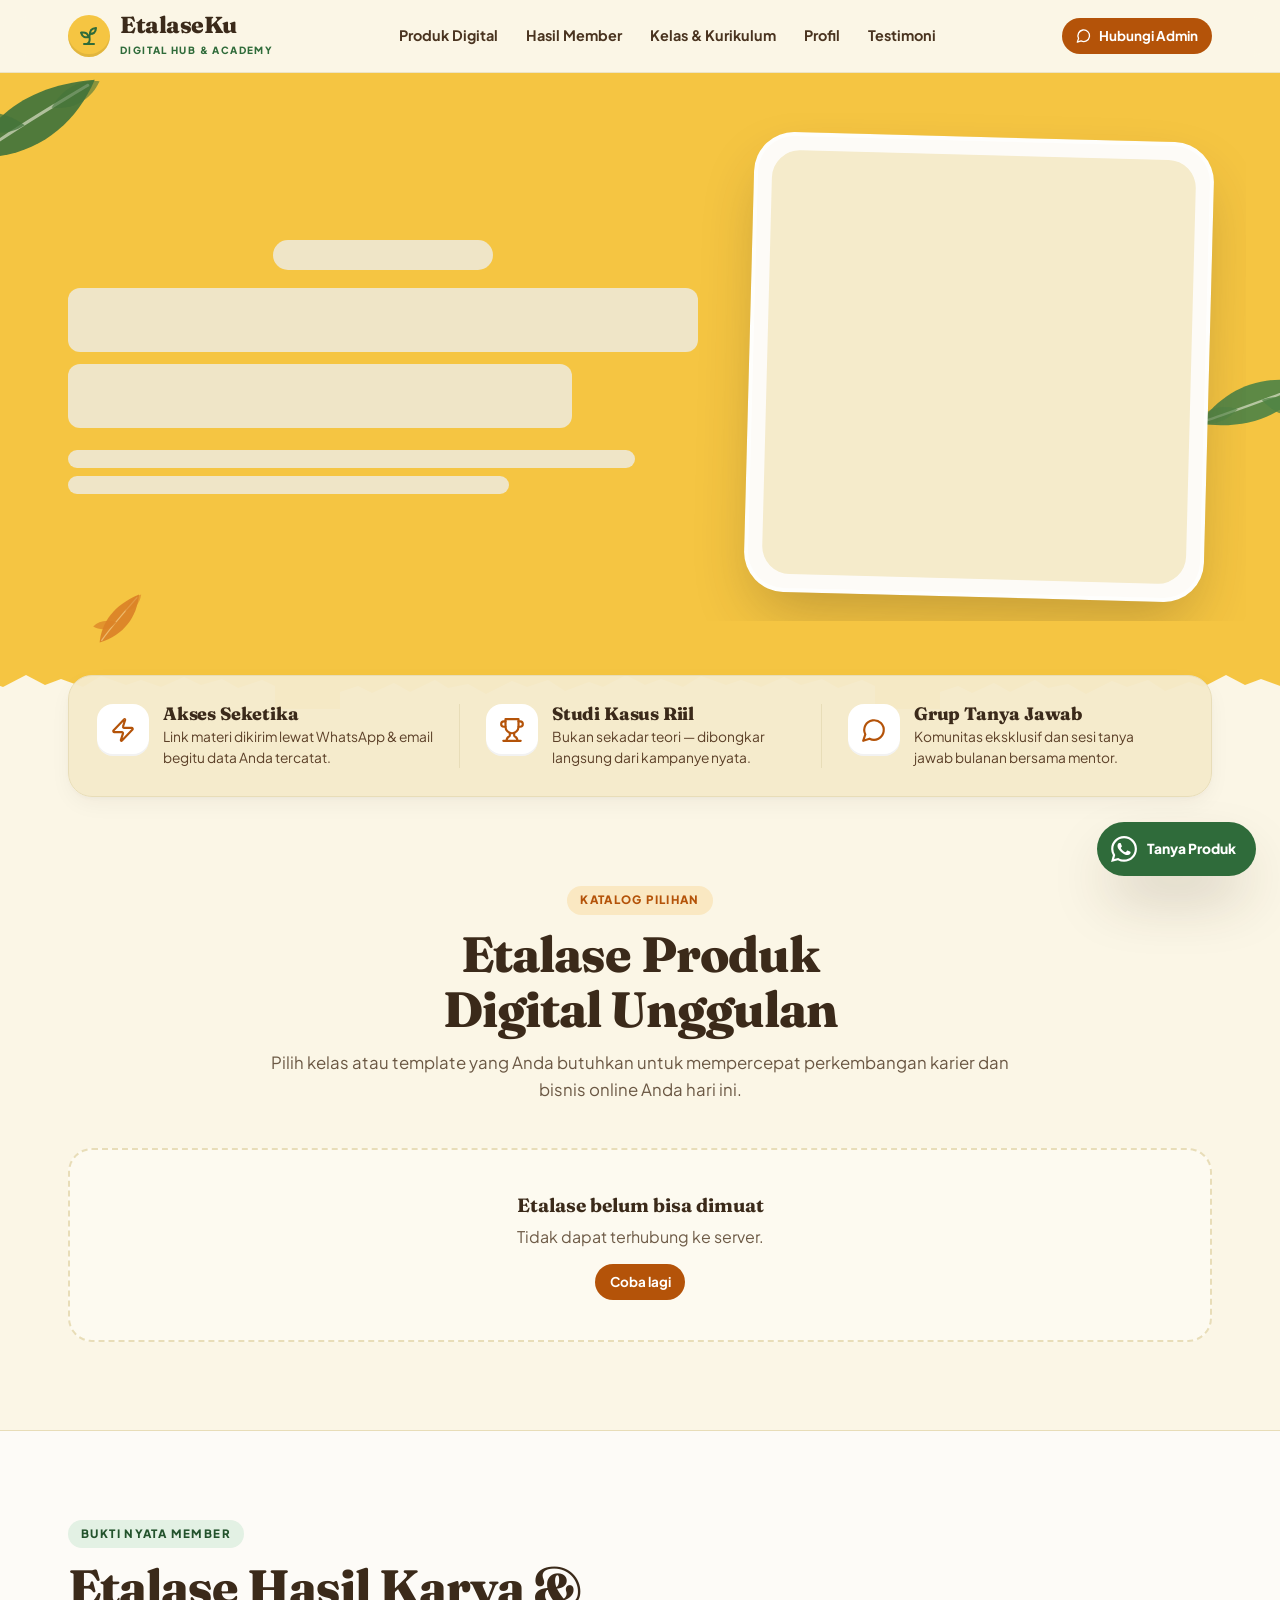
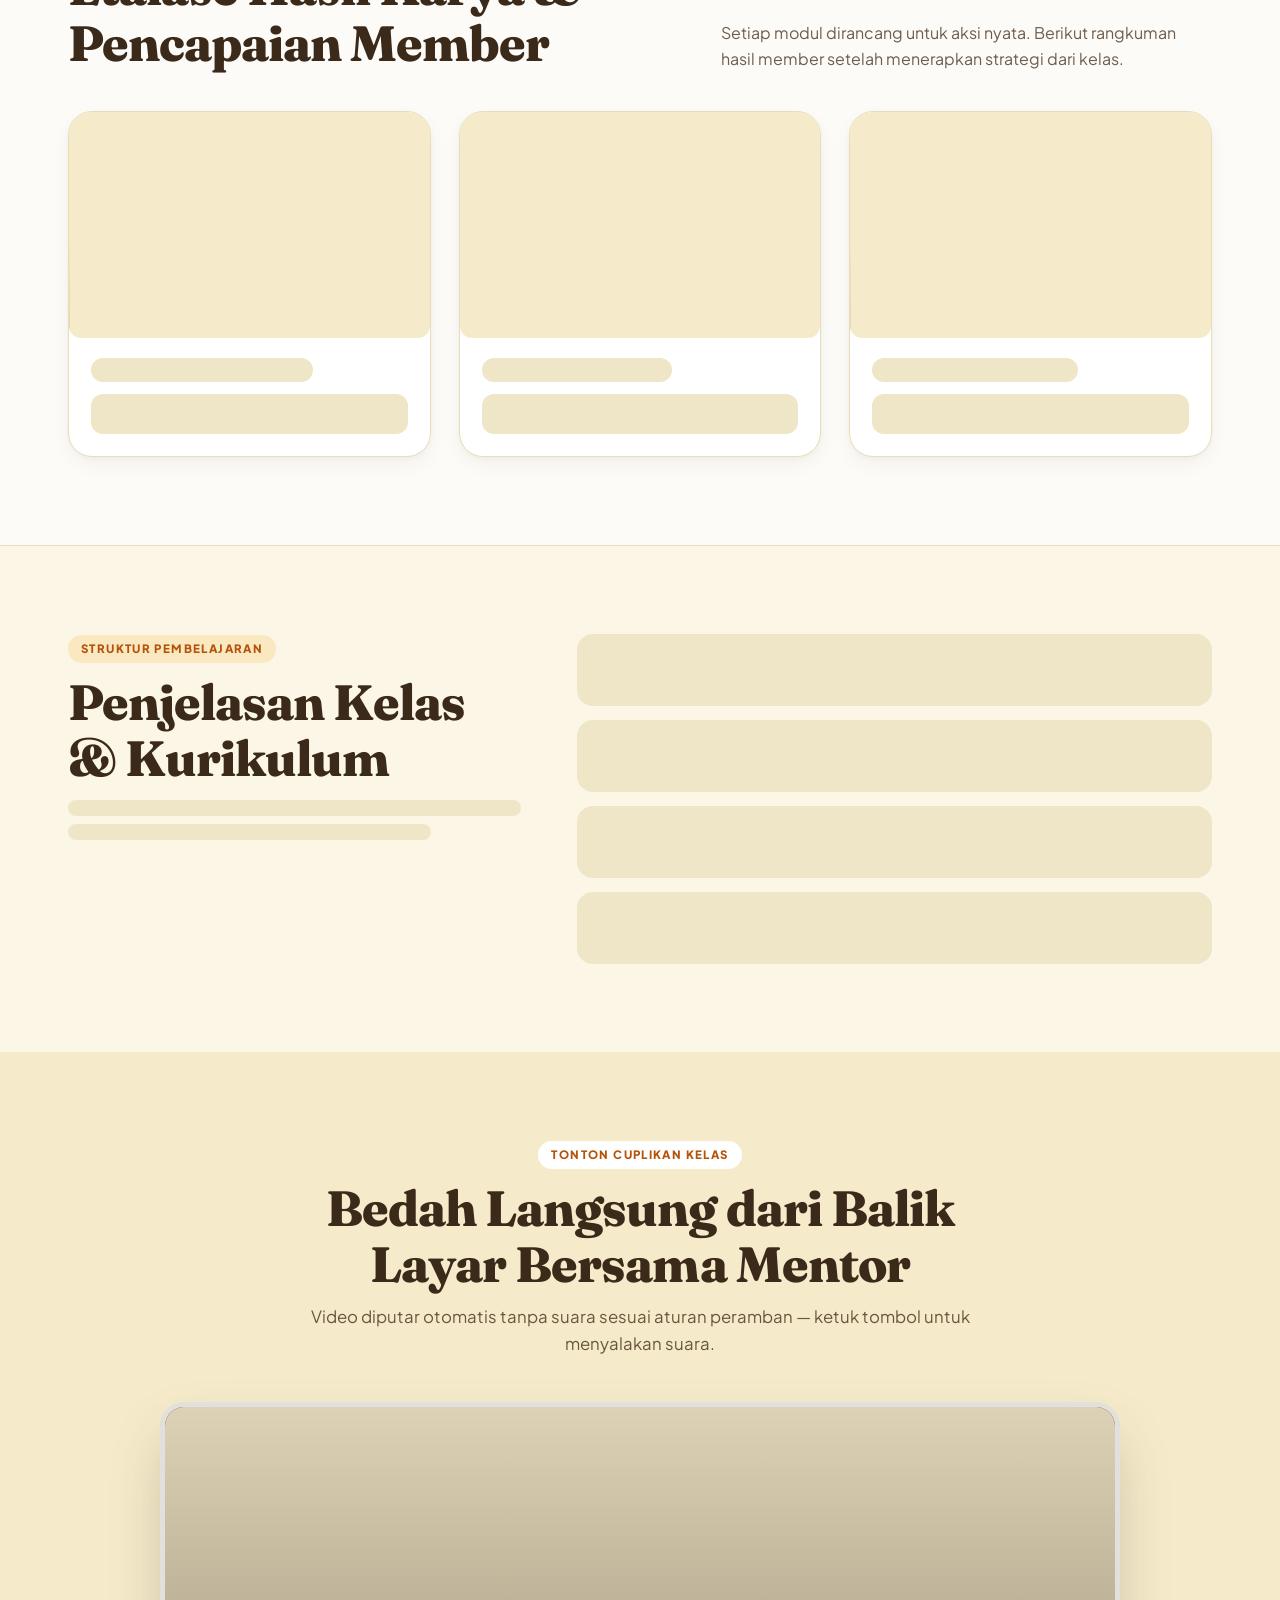
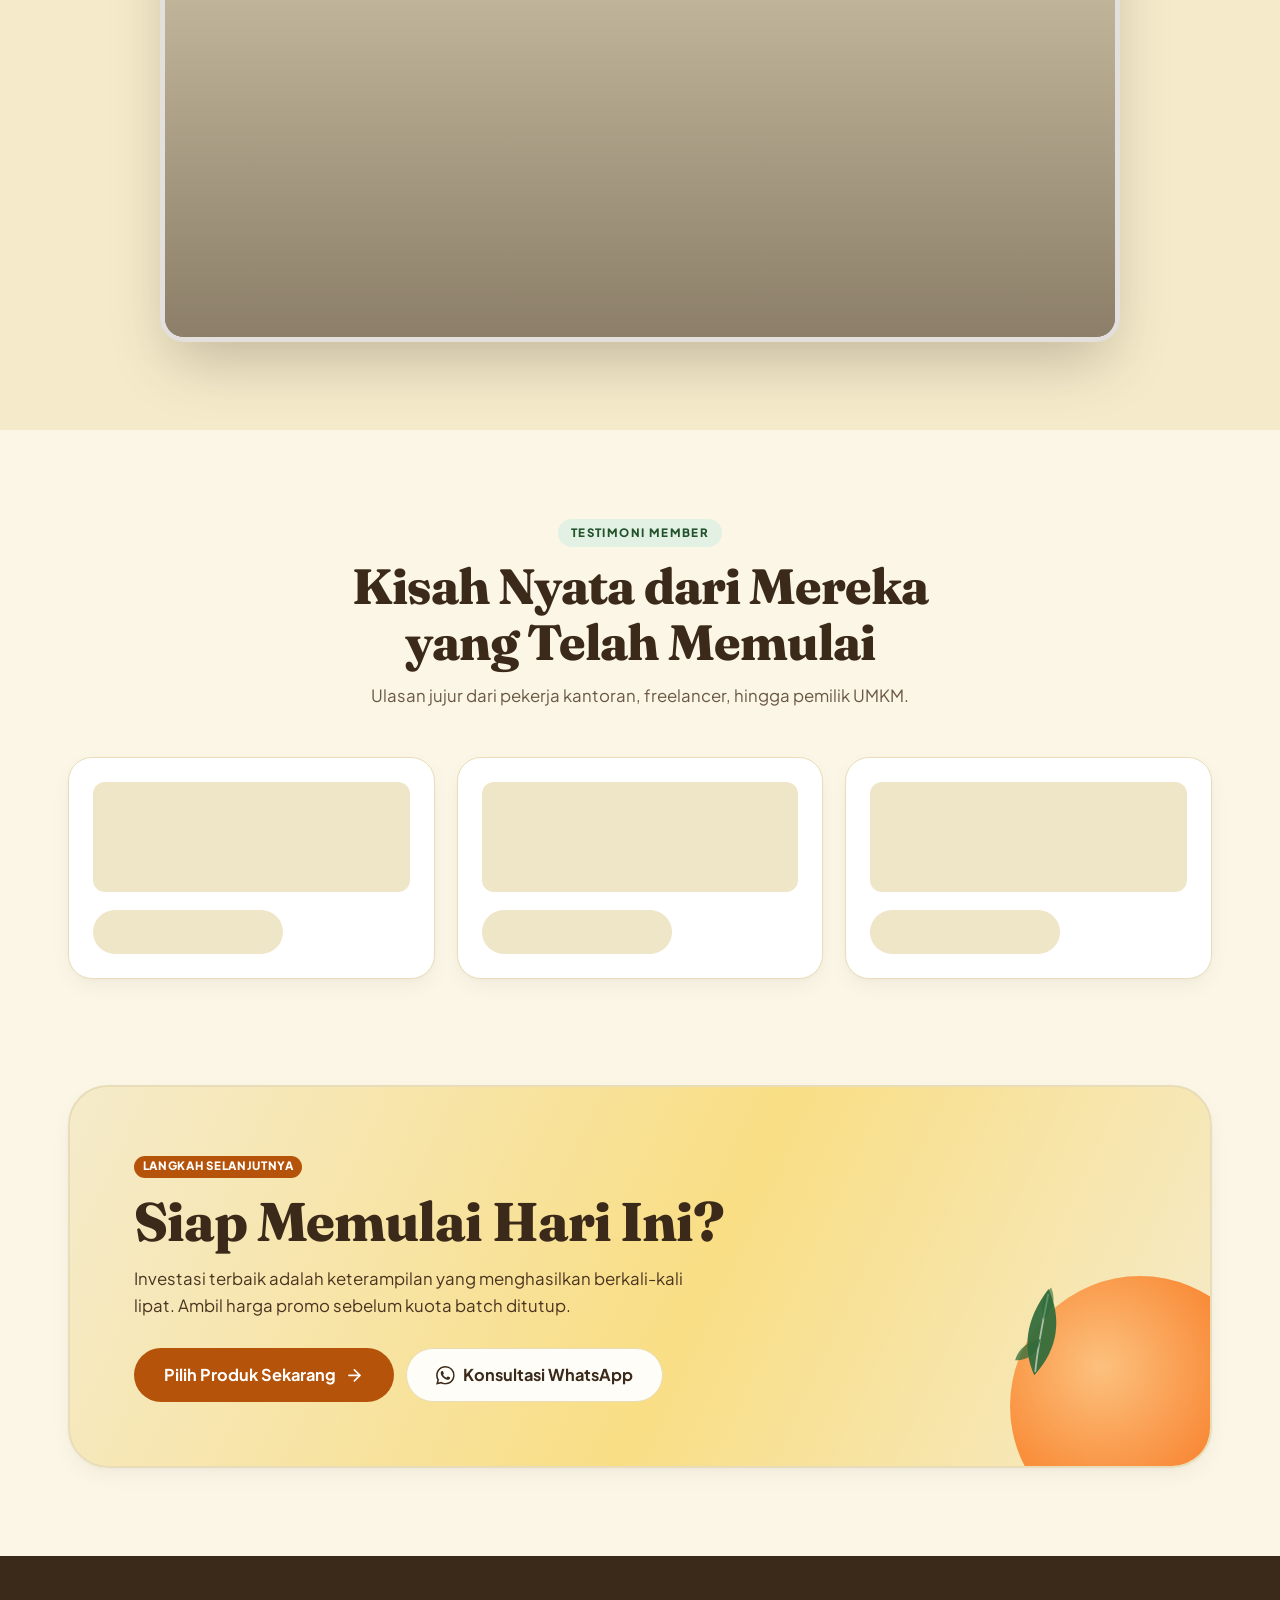
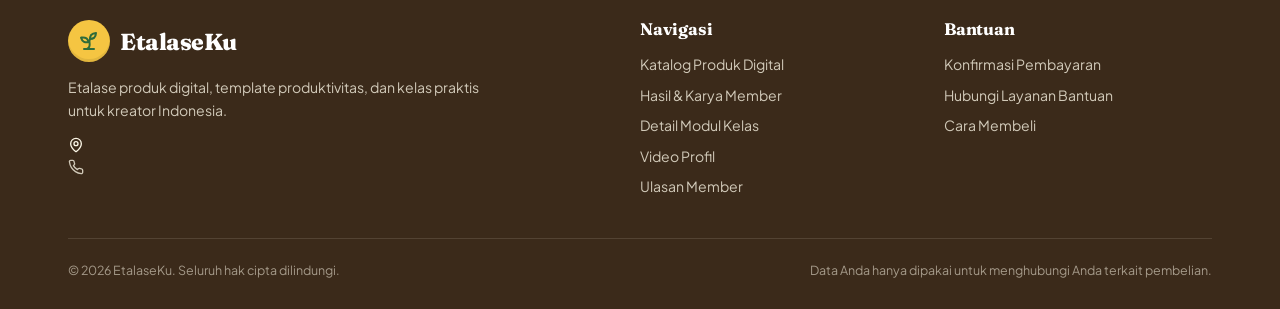
==== index.html @ b97cb909 "Rilis Versi 1" ====
<!doctype html>
<html lang="id">
<head>
  <meta charset="utf-8">
  <meta name="viewport" content="width=device-width, initial-scale=1, viewport-fit=cover">
  <title>EtalaseKu — Produk Digital & Kelas Bisnis Kreator</title>
  <meta name="description" content="Etalase produk digital, hasil kelas, dan kurikulum praktis untuk kreator & solopreneur. Daftar sekarang dan dapatkan akses lewat WhatsApp & email.">
  <meta name="theme-color" content="#F5C542">
  <meta property="og:type" content="website">
  <meta property="og:title" content="EtalaseKu — Produk Digital & Kelas Bisnis Kreator">
  <meta property="og:description" content="Etalase produk digital, hasil kelas, dan kurikulum praktis untuk kreator & solopreneur.">
  <meta property="og:image" content="assets/og-image.png">
  <meta property="og:locale" content="id_ID">
  <meta name="twitter:card" content="summary_large_image">
  <link rel="icon" href="assets/favicon.svg" type="image/svg+xml">
  <link rel="apple-touch-icon" href="assets/icon-192.png">
  <link rel="preconnect" href="https://script.google.com">
  <link rel="preconnect" href="https://script.googleusercontent.com" crossorigin>
  <link rel="preconnect" href="https://lh3.googleusercontent.com">
  <link rel="preconnect" href="https://fonts.googleapis.com">
  <link rel="preconnect" href="https://fonts.gstatic.com" crossorigin>
  <link rel="stylesheet" href="https://fonts.googleapis.com/css2?family=Fraunces:opsz,wght@9..144,600;9..144,700;9..144,800&family=Plus+Jakarta+Sans:wght@400;500;600;700;800&display=swap">
  <link rel="stylesheet" href="css/base.css?v=1.0.0">
  <link rel="stylesheet" href="css/landing.css?v=1.0.0">
</head>
<body>
  <svg width="0" height="0" style="position:absolute" aria-hidden="true">
    <defs>
      <symbol id="i-arrow-r" viewBox="0 0 24 24"><path d="M5 12h14"/><path d="m12 5 7 7-7 7"/></symbol>
      <symbol id="i-arrow-l" viewBox="0 0 24 24"><path d="m12 19-7-7 7-7"/><path d="M19 12H5"/></symbol>
      <symbol id="i-zap" viewBox="0 0 24 24"><path d="M4 14a1 1 0 0 1-.78-1.63l9.9-10.2a.5.5 0 0 1 .86.46l-1.92 6.02A1 1 0 0 0 13 10h7a1 1 0 0 1 .78 1.63l-9.9 10.2a.5.5 0 0 1-.86-.46l1.92-6.02A1 1 0 0 0 11 14z"/></symbol>
      <symbol id="i-trophy" viewBox="0 0 24 24"><path d="M6 9H4.5a2.5 2.5 0 0 1 0-5H6"/><path d="M18 9h1.5a2.5 2.5 0 0 0 0-5H18"/><path d="M4 22h16"/><path d="M10 14.66V17c0 .55-.47.98-.97 1.21C7.85 18.75 7 20.24 7 22"/><path d="M14 14.66V17c0 .55.47.98.97 1.21C16.15 18.75 17 20.24 17 22"/><path d="M18 2H6v7a6 6 0 0 0 12 0V2Z"/></symbol>
      <symbol id="i-chat" viewBox="0 0 24 24"><path d="M7.9 20A9 9 0 1 0 4 16.1L2 22Z"/></symbol>
      <symbol id="i-clock" viewBox="0 0 24 24"><circle cx="12" cy="12" r="10"/><path d="M12 6v6l4 2"/></symbol>
      <symbol id="i-trend" viewBox="0 0 24 24"><path d="M22 7 13.5 15.5 8.5 10.5 2 17"/><path d="M16 7h6v6"/></symbol>
      <symbol id="i-gift" viewBox="0 0 24 24"><rect x="3" y="8" width="18" height="4" rx="1"/><path d="M12 8v13"/><path d="M19 12v7a2 2 0 0 1-2 2H7a2 2 0 0 1-2-2v-7"/><path d="M7.5 8a2.5 2.5 0 0 1 0-5C10 3 12 8 12 8s2-5 4.5-5a2.5 2.5 0 0 1 0 5"/></symbol>
      <symbol id="i-inf" viewBox="0 0 24 24"><path d="M12 12c-2-2.67-4-4-6-4a4 4 0 1 0 0 8c2 0 4-1.33 6-4Zm0 0c2 2.67 4 4 6 4a4 4 0 0 0 0-8c-2 0-4 1.33-6 4Z"/></symbol>
      <symbol id="i-shield" viewBox="0 0 24 24"><path d="M20 13c0 5-3.5 7.5-7.66 8.95a1 1 0 0 1-.67-.01C7.5 20.5 4 18 4 13V6a1 1 0 0 1 1-1c2 0 4.5-1.2 6.24-2.72a1.17 1.17 0 0 1 1.52 0C14.51 3.81 17 5 19 5a1 1 0 0 1 1 1z"/><path d="m9 12 2 2 4-4"/></symbol>
      <symbol id="i-mail" viewBox="0 0 24 24"><rect width="20" height="16" x="2" y="4" rx="2"/><path d="m22 7-8.97 5.7a1.94 1.94 0 0 1-2.06 0L2 7"/></symbol>
      <symbol id="i-pin" viewBox="0 0 24 24"><path d="M20 10c0 4.99-5.54 10.19-7.4 11.8a1 1 0 0 1-1.2 0C9.54 20.19 4 14.99 4 10a8 8 0 0 1 16 0"/><circle cx="12" cy="10" r="3"/></symbol>
      <symbol id="i-phone" viewBox="0 0 24 24"><path d="M22 16.92v3a2 2 0 0 1-2.18 2 19.79 19.79 0 0 1-8.63-3.07 19.5 19.5 0 0 1-6-6 19.79 19.79 0 0 1-3.07-8.67A2 2 0 0 1 4.11 2h3a2 2 0 0 1 2 1.72c.13.96.36 1.9.7 2.81a2 2 0 0 1-.45 2.11L8.09 9.91a16 16 0 0 0 6 6l1.27-1.27a2 2 0 0 1 2.11-.45c.91.34 1.85.57 2.81.7A2 2 0 0 1 22 16.92z"/></symbol>
      <symbol id="i-play" viewBox="0 0 24 24"><path fill="currentColor" stroke="none" d="M8 5.5v13a1 1 0 0 0 1.5.86l11-6.5a1 1 0 0 0 0-1.72l-11-6.5A1 1 0 0 0 8 5.5Z"/></symbol>
      <symbol id="i-vol-x" viewBox="0 0 24 24"><path d="M11 4.7a.7.7 0 0 0-1.2-.5L6.4 7.6A1.4 1.4 0 0 1 5.4 8H3a1 1 0 0 0-1 1v6a1 1 0 0 0 1 1h2.4a1.4 1.4 0 0 1 1 .4l3.4 3.4a.7.7 0 0 0 1.2-.5z"/><path d="m22 9-6 6"/><path d="m16 9 6 6"/></symbol>
      <symbol id="i-vol" viewBox="0 0 24 24"><path d="M11 4.7a.7.7 0 0 0-1.2-.5L6.4 7.6A1.4 1.4 0 0 1 5.4 8H3a1 1 0 0 0-1 1v6a1 1 0 0 0 1 1h2.4a1.4 1.4 0 0 1 1 .4l3.4 3.4a.7.7 0 0 0 1.2-.5z"/><path d="M16 9a5 5 0 0 1 0 6"/><path d="M19.36 18.36a9 9 0 0 0 0-12.73"/></symbol>
      <symbol id="i-check" viewBox="0 0 24 24"><path d="M20 6 9 17l-5-5"/></symbol>
      <symbol id="i-lock" viewBox="0 0 24 24"><rect width="18" height="11" x="3" y="11" rx="2"/><path d="M7 11V7a5 5 0 0 1 10 0v4"/></symbol>
      <symbol id="i-star" viewBox="0 0 24 24"><path fill="currentColor" stroke="none" d="M11.5 2.3a.5.5 0 0 1 .9 0l2.3 4.7a2 2 0 0 0 1.5 1.1l5.2.8a.5.5 0 0 1 .3.9l-3.8 3.7a2 2 0 0 0-.6 1.8l.9 5.2a.5.5 0 0 1-.8.6l-4.6-2.5a2 2 0 0 0-1.9 0l-4.6 2.5a.5.5 0 0 1-.8-.6l.9-5.2a2 2 0 0 0-.6-1.8L1.9 9.8a.5.5 0 0 1 .3-.9l5.2-.8A2 2 0 0 0 8.9 7z"/></symbol>
      <symbol id="i-x" viewBox="0 0 24 24"><path d="M18 6 6 18"/><path d="m6 6 12 12"/></symbol>
      <symbol id="i-menu" viewBox="0 0 24 24"><path d="M4 7h16"/><path d="M4 12h16"/><path d="M4 17h10"/></symbol>
      <symbol id="i-img" viewBox="0 0 24 24"><rect width="18" height="18" x="3" y="3" rx="2"/><circle cx="9" cy="9" r="2"/><path d="m21 15-3.09-3.09a2 2 0 0 0-2.82 0L6 21"/></symbol>
      <symbol id="i-plus" viewBox="0 0 24 24"><path d="M5 12h14"/><path d="M12 5v14"/></symbol>
      <symbol id="i-sprout" viewBox="0 0 24 24"><path d="M7 20h10"/><path d="M10 20c5.5-2.5.8-6.4 3-10"/><path d="M9.5 9.4c1.1.8 1.8 2.2 2.3 3.7-2 .4-3.5.4-4.8-.3-1.2-.6-2.3-1.9-3-4.2 2.8-.5 4.4 0 5.5.8z"/><path d="M14.1 6a7 7 0 0 0-1.1 4c1.9-.1 3.3-.6 4.3-1.4 1-1 1.6-2.3 1.7-4.6-2.7.1-4 1-4.9 2z"/></symbol>
      <symbol id="i-wa" viewBox="0 0 24 24"><path fill="currentColor" stroke="none" d="M.057 24l1.687-6.163a11.867 11.867 0 01-1.587-5.946C.16 5.335 5.495 0 12.05 0a11.817 11.817 0 018.413 3.488 11.824 11.824 0 013.48 8.414c-.003 6.557-5.338 11.892-11.893 11.892a11.9 11.9 0 01-5.688-1.448L.057 24zm6.597-3.807c1.676.995 3.276 1.591 5.392 1.592 5.448 0 9.886-4.434 9.889-9.885.002-5.462-4.415-9.89-9.881-9.892-5.452 0-9.887 4.434-9.889 9.884a9.82 9.82 0 001.746 5.634l-.999 3.648 3.742-.981zm11.387-5.464c-.074-.124-.272-.198-.57-.347-.297-.149-1.758-.868-2.031-.967-.272-.099-.47-.149-.669.149-.198.297-.768.967-.941 1.165-.173.198-.347.223-.644.074-.297-.149-1.255-.462-2.39-1.475-.883-.788-1.48-1.761-1.653-2.059-.173-.297-.018-.458.13-.606.134-.133.297-.347.446-.521.151-.172.2-.296.3-.495.099-.198.05-.372-.025-.521-.075-.148-.669-1.611-.916-2.206-.242-.579-.487-.501-.669-.51l-.57-.01c-.198 0-.52.074-.792.372s-1.04 1.016-1.04 2.479 1.065 2.876 1.213 3.074c.149.198 2.095 3.2 5.076 4.487.709.306 1.263.489 1.694.626.712.226 1.36.194 1.872.118.571-.085 1.758-.719 2.006-1.413.248-.695.248-1.29.173-1.414z"/></symbol>
      <symbol id="leaf-branch" viewBox="0 0 120 120"><path fill="currentColor" d="M18 104C22 66 44 34 92 14c-4 42-28 76-74 90Z" opacity=".92"/><path d="M22 100C42 72 62 50 88 20" stroke="rgba(255,255,255,.55)" stroke-width="2.4" fill="none" stroke-linecap="round"/><path fill="currentColor" d="M50 66c-20-6-34-2-44 8 14 8 30 8 44-8Z" opacity=".75"/><path fill="currentColor" d="M66 46c4-18 14-28 30-32-2 16-12 28-30 32Z" opacity=".6"/></symbol>
    </defs>
  </svg>

  <a class="sr-only" href="#produk">Lewati ke etalase produk</a>
  <div class="promo" id="promo" hidden></div>

  <header class="nav" id="atas">
    <div class="wrap">
      <a class="logo" href="#beranda" aria-label="Beranda">
        <span class="logo-mark" id="logo-mark"><svg class="ic"><use href="#i-sprout"/></svg></span>
        <span><span class="logo-name" id="brand-name">EtalaseKu</span><span class="logo-tag" id="brand-tag">Digital Hub &amp; Academy</span></span>
      </a>
      <nav class="nav-links" aria-label="Navigasi utama">
        <a href="#produk">Produk Digital</a>
        <a href="#hasil-kelas">Hasil Member</a>
        <a href="#kurikulum">Kelas &amp; Kurikulum</a>
        <a href="#video-profil">Profil</a>
        <a href="#testimoni">Testimoni</a>
      </nav>
      <div class="nav-actions">
        <a class="btn btn-primary btn-sm btn-contact" id="nav-wa" href="#" target="_blank" rel="noopener"><svg class="ic"><use href="#i-chat"/></svg><span>Hubungi Admin</span></a>
        <button class="nav-burger" id="burger" aria-expanded="false" aria-controls="mnav" aria-label="Buka menu"><svg class="ic"><use href="#i-menu"/></svg></button>
      </div>
    </div>
    <nav class="mnav" id="mnav" hidden aria-label="Navigasi seluler">
      <a href="#produk">Produk Digital</a><a href="#hasil-kelas">Hasil Member</a><a href="#kurikulum">Kelas &amp; Kurikulum</a><a href="#video-profil">Profil</a><a href="#testimoni">Testimoni</a>
    </nav>
  </header>

  <main>
    <!-- HERO SLIDESHOW -->
    <section class="hero" id="beranda" aria-roledescription="carousel" aria-label="Sorotan">
      <svg class="hero-deco d1" viewBox="0 0 120 120" aria-hidden="true"><use href="#leaf-branch"/></svg>
      <svg class="hero-deco d2" viewBox="0 0 120 120" aria-hidden="true"><use href="#leaf-branch"/></svg>
      <svg class="hero-deco d3" viewBox="0 0 120 120" aria-hidden="true"><use href="#leaf-branch"/></svg>
      <div class="wrap slider" id="slider">
        <div class="slides-vp"><div class="slides" id="slides">
          <div class="slide">
            <div class="hero-copy">
              <div class="skel" style="width:220px;height:30px;border-radius:99px;margin:0 auto 18px"></div>
              <div class="skel" style="height:64px;margin-bottom:12px"></div>
              <div class="skel" style="height:64px;width:80%;margin-bottom:22px"></div>
              <div class="skel" style="height:18px;width:90%;margin-bottom:8px"></div>
              <div class="skel" style="height:18px;width:70%"></div>
            </div>
            <div class="hero-visual"><div class="hero-frame"><div class="img skel"></div></div></div>
          </div>
        </div></div>
        <div class="slider-ctl" id="slider-ctl" hidden>
          <button class="slider-btn" id="prev" aria-label="Slide sebelumnya"><svg class="ic"><use href="#i-arrow-l"/></svg></button>
          <div class="dots" id="dots" role="tablist" aria-label="Pilih slide"></div>
          <button class="slider-btn" id="next" aria-label="Slide berikutnya"><svg class="ic"><use href="#i-arrow-r"/></svg></button>
        </div>
      </div>
    </section>

    <!-- PENGANTAR -->
    <section class="intro" aria-label="Keunggulan">
      <div class="wrap">
        <div class="intro-card" id="intro">
          <div class="intro-item"><span class="intro-ic"><svg class="ic"><use href="#i-zap"/></svg></span><div><h3 data-set="FITUR1_JUDUL">Akses Seketika</h3><p data-set="FITUR1_TEKS">Link materi dikirim lewat WhatsApp &amp; email begitu data Anda tercatat.</p></div></div>
          <div class="intro-item"><span class="intro-ic"><svg class="ic"><use href="#i-trophy"/></svg></span><div><h3 data-set="FITUR2_JUDUL">Studi Kasus Riil</h3><p data-set="FITUR2_TEKS">Bukan sekadar teori — dibongkar langsung dari kampanye nyata.</p></div></div>
          <div class="intro-item"><span class="intro-ic"><svg class="ic"><use href="#i-chat"/></svg></span><div><h3 data-set="FITUR3_JUDUL">Grup Tanya Jawab</h3><p data-set="FITUR3_TEKS">Komunitas eksklusif dan sesi tanya jawab bulanan bersama mentor.</p></div></div>
        </div>
      </div>
    </section>

    <!-- ETALASE PRODUK -->
    <section class="sec" id="produk" aria-labelledby="h-produk">
      <div class="wrap">
        <div class="sec-head">
          <span class="kicker">Katalog Pilihan</span>
          <h2 id="h-produk">Etalase Produk Digital Unggulan</h2>
          <p>Pilih kelas atau template yang Anda butuhkan untuk mempercepat perkembangan karier dan bisnis online Anda hari ini.</p>
        </div>
        <div class="grid-3" id="produk-list">
          <div class="pcard"><div class="pcard-img skel"></div><div class="pcard-body"><div class="skel" style="height:28px;width:70%"></div><div class="skel" style="height:14px;margin-top:14px"></div><div class="skel" style="height:14px;width:80%;margin-top:8px"></div><div class="skel" style="height:46px;margin-top:22px;border-radius:99px"></div></div></div>
          <div class="pcard"><div class="pcard-img skel"></div><div class="pcard-body"><div class="skel" style="height:28px;width:60%"></div><div class="skel" style="height:14px;margin-top:14px"></div><div class="skel" style="height:14px;width:80%;margin-top:8px"></div><div class="skel" style="height:46px;margin-top:22px;border-radius:99px"></div></div></div>
          <div class="pcard"><div class="pcard-img skel"></div><div class="pcard-body"><div class="skel" style="height:28px;width:65%"></div><div class="skel" style="height:14px;margin-top:14px"></div><div class="skel" style="height:14px;width:80%;margin-top:8px"></div><div class="skel" style="height:46px;margin-top:22px;border-radius:99px"></div></div></div>
        </div>
      </div>
    </section>

    <!-- HASIL KELAS -->
    <section class="sec band" id="hasil-kelas" aria-labelledby="h-hasil">
      <div class="wrap">
        <div class="split-head">
          <div><span class="kicker leaf">Bukti Nyata Member</span><h2 id="h-hasil">Etalase Hasil Karya &amp; Pencapaian Member</h2></div>
          <p>Setiap modul dirancang untuk aksi nyata. Berikut rangkuman hasil member setelah menerapkan strategi dari kelas.</p>
        </div>
        <div class="grid-3" id="hasil-list">
          <div class="rcard"><div class="rcard-img skel"></div><div class="rcard-body"><div class="skel" style="height:24px;width:70%"></div><div class="skel" style="height:40px"></div></div></div>
          <div class="rcard"><div class="rcard-img skel"></div><div class="rcard-body"><div class="skel" style="height:24px;width:60%"></div><div class="skel" style="height:40px"></div></div></div>
          <div class="rcard"><div class="rcard-img skel"></div><div class="rcard-body"><div class="skel" style="height:24px;width:65%"></div><div class="skel" style="height:40px"></div></div></div>
        </div>
      </div>
    </section>

    <!-- KELAS & KURIKULUM -->
    <section class="sec" id="kurikulum" aria-labelledby="h-kelas">
      <div class="wrap kelas-grid">
        <div class="kelas-info" id="kelas-info">
          <span class="kicker">Struktur Pembelajaran</span>
          <h2 id="h-kelas">Penjelasan Kelas &amp; Kurikulum</h2>
          <div class="skel" style="height:16px;margin-top:6px"></div><div class="skel" style="height:16px;width:80%;margin-top:8px"></div>
        </div>
        <div class="acc" id="kurikulum-list">
          <div class="skel" style="height:72px;border-radius:16px"></div><div class="skel" style="height:72px;border-radius:16px"></div><div class="skel" style="height:72px;border-radius:16px"></div><div class="skel" style="height:72px;border-radius:16px"></div>
        </div>
      </div>
    </section>

    <!-- VIDEO PROFIL -->
    <section class="sec video-sec" id="video-profil" aria-labelledby="h-video">
      <div class="wrap">
        <div class="sec-head">
          <span class="kicker" style="background:#fff">Tonton Cuplikan Kelas</span>
          <h2 id="h-video">Bedah Langsung dari Balik Layar Bersama Mentor</h2>
          <p>Video diputar otomatis tanpa suara sesuai aturan peramban — ketuk tombol untuk menyalakan suara.</p>
        </div>
        <div class="vframe" id="vframe"><div class="vposter skel"></div></div>
      </div>
    </section>

    <!-- TESTIMONI -->
    <section class="sec" id="testimoni" aria-labelledby="h-testi">
      <div class="wrap">
        <div class="sec-head">
          <span class="kicker leaf">Testimoni Member</span>
          <h2 id="h-testi">Kisah Nyata dari Mereka yang Telah Memulai</h2>
          <p>Ulasan jujur dari pekerja kantoran, freelancer, hingga pemilik UMKM.</p>
        </div>
        <div class="tgrid" id="testi-list">
          <div class="tcard"><div class="skel" style="height:110px"></div><div class="skel" style="height:44px;width:60%;border-radius:99px"></div></div>
          <div class="tcard"><div class="skel" style="height:110px"></div><div class="skel" style="height:44px;width:60%;border-radius:99px"></div></div>
          <div class="tcard"><div class="skel" style="height:110px"></div><div class="skel" style="height:44px;width:60%;border-radius:99px"></div></div>
        </div>
        <div class="tdots" id="tdots" aria-hidden="true"></div>
      </div>
    </section>

    <!-- CTA -->
    <section class="sec" style="padding-top:0" aria-labelledby="h-cta">
      <div class="wrap">
        <div class="cta-card">
          <div class="cta-sun" aria-hidden="true"></div>
          <svg class="cta-leaf" viewBox="0 0 120 120" aria-hidden="true"><use href="#leaf-branch"/></svg>
          <div style="position:relative;z-index:2">
            <span class="badge badge-burnt">Langkah Selanjutnya</span>
            <h2 id="h-cta" style="margin-top:14px" data-set="CTA_JUDUL">Siap Memulai Hari Ini?</h2>
            <p data-set="CTA_TEKS">Investasi terbaik adalah keterampilan yang menghasilkan berkali-kali lipat. Ambil harga promo sebelum kuota batch ditutup.</p>
            <div class="hero-cta">
              <a class="btn btn-primary btn-lg" href="#produk">Pilih Produk Sekarang <svg class="ic"><use href="#i-arrow-r"/></svg></a>
              <a class="btn btn-cream btn-lg" id="cta-wa" href="#" target="_blank" rel="noopener"><svg class="ic"><use href="#i-wa"/></svg> Konsultasi WhatsApp</a>
            </div>
          </div>
        </div>
      </div>
    </section>
  </main>

  <footer class="foot">
    <div class="wrap">
      <div class="foot-grid">
        <div>
          <div class="logo"><span class="logo-mark" id="logo-mark-2"><svg class="ic"><use href="#i-sprout"/></svg></span><span class="logo-name" id="brand-name-2">EtalaseKu</span></div>
          <p style="margin-top:14px;max-width:30em" data-set="FOOTER_DESKRIPSI">Etalase produk digital, template produktivitas, dan kelas praktis untuk kreator Indonesia.</p>
          <div class="foot-contact">
            <span id="foot-alamat"><svg class="ic"><use href="#i-pin"/></svg><span data-set="ALAMAT"></span></span>
            <a id="foot-email" href="#" hidden><svg class="ic"><use href="#i-mail"/></svg><span></span></a>
            <a id="foot-wa" href="#" target="_blank" rel="noopener"><svg class="ic"><use href="#i-phone"/></svg><span></span></a>
          </div>
        </div>
        <div>
          <h4>Navigasi</h4>
          <ul><li><a href="#produk">Katalog Produk Digital</a></li><li><a href="#hasil-kelas">Hasil &amp; Karya Member</a></li><li><a href="#kurikulum">Detail Modul Kelas</a></li><li><a href="#video-profil">Video Profil</a></li><li><a href="#testimoni">Ulasan Member</a></li></ul>
        </div>
        <div>
          <h4>Bantuan</h4>
          <ul><li><a id="foot-wa2" href="#" target="_blank" rel="noopener">Konfirmasi Pembayaran</a></li><li><a id="foot-wa3" href="#" target="_blank" rel="noopener">Hubungi Layanan Bantuan</a></li><li><a href="#produk">Cara Membeli</a></li></ul>
        </div>
      </div>
      <div class="foot-bottom"><span id="copy">© 2026 EtalaseKu. Seluruh hak cipta dilindungi.</span><span>Data Anda hanya dipakai untuk menghubungi Anda terkait pembelian.</span></div>
    </div>
  </footer>

  <a class="wa-float" id="wa-float" href="#" target="_blank" rel="noopener" aria-label="Chat WhatsApp admin"><svg class="ic"><use href="#i-wa"/></svg><span>Tanya Produk</span></a>

  <!-- CHECKOUT (US-06) -->
  <dialog class="dlg" id="checkout" aria-labelledby="co-title">
    <div class="dlg-card">
      <button class="dlg-x" type="button" data-tutup aria-label="Tutup formulir"><svg class="ic"><use href="#i-x"/></svg></button>
      <div id="co-form-wrap">
        <div class="co-head">
          <span class="badge badge-soft">Formulir Akses Produk</span>
          <h3 id="co-title">Satu Langkah Menuju Akses</h3>
          <p>Lengkapi data berikut. Konfirmasi & tautan pembayaran dikirim ke WhatsApp dan email Anda.</p>
        </div>
        <div class="co-prod"><div><small>Produk terpilih</small><strong id="co-nama">—</strong></div><div class="p"><b id="co-harga">—</b><s id="co-coret"></s></div></div>
        <form class="co-form" id="co-form" novalidate>
          <input class="hp-field" type="text" name="website" id="co-hp" tabindex="-1" autocomplete="off" aria-hidden="true">
          <div class="field"><label class="label" for="co-n">Nama lengkap <span class="req">*</span></label><input class="input" id="co-n" name="nama" autocomplete="name" placeholder="Contoh: Budi Santoso" maxlength="80" required><span class="hint err" data-err="nama" hidden></span></div>
          <div class="field"><label class="label" for="co-p">Profesi / aktivitas utama <span class="req">*</span></label><input class="input" id="co-p" name="profesi" autocomplete="organization-title" placeholder="Contoh: Freelancer, pemilik UMKM" maxlength="80" required><span class="hint err" data-err="profesi" hidden></span></div>
          <div class="co-row">
            <div class="field"><label class="label" for="co-w">No. WhatsApp aktif <span class="req">*</span></label><input class="input" id="co-w" name="no_wa" type="tel" inputmode="tel" autocomplete="tel" placeholder="08123456789" maxlength="20" required><span class="hint" data-err="no_wa">Awali dengan 08 atau 62</span></div>
            <div class="field"><label class="label" for="co-e">Email <span class="req">*</span></label><input class="input" id="co-e" name="email" type="email" inputmode="email" autocomplete="email" placeholder="nama@email.com" maxlength="120" required><span class="hint err" data-err="email" hidden></span></div>
          </div>
          <div class="co-err" id="co-err" role="alert" hidden></div>
          <button class="btn btn-primary btn-lg btn-block" type="submit" id="co-submit"><span id="co-btn-txt">Lanjutkan ke Pembayaran</span><svg class="ic"><use href="#i-arrow-r"/></svg></button>
          <p class="co-safe"><svg class="ic"><use href="#i-lock"/></svg> Data hanya dipakai untuk konfirmasi pembelian. Tanpa spam.</p>
        </form>
      </div>
      <div class="co-ok" id="co-ok" hidden>
        <div class="co-ok-ic"><svg class="ic"><use href="#i-check"/></svg></div>
        <h3>Data Anda Tercatat!</h3>
        <p id="co-ok-msg">Terima kasih! Konfirmasi dikirim ke WhatsApp & email Anda.</p>
        <div class="bar" aria-hidden="true"><i id="co-ok-bar"></i></div>
        <p class="hint" id="co-ok-redir">Mengarahkan ke halaman pembayaran…</p>
        <a class="btn btn-leaf btn-lg btn-block" id="co-lanjut" href="#" rel="noopener">Lanjutkan Sekarang <svg class="ic"><use href="#i-arrow-r"/></svg></a>
        <button class="btn btn-ghost btn-sm" type="button" data-tutup>Tutup</button>
      </div>
    </div>
  </dialog>

  <div id="toast" role="status" aria-live="polite"></div>
  <script src="js/config.js?v=1.0.0"></script>
  <script src="js/core.js?v=1.0.0"></script>
  <script src="js/landing.js?v=1.0.0"></script>
</body>
</html>
---- css/base.css ----
/* =====================================================================
   base.css — token desain "Warm Organic Harvest" + komponen bersama
   ===================================================================== */
:root {
  --mustard: #F5C542; --mustard-400: #FAD66D; --mustard-600: #E0AC28;
  --honey: #F4B73F; --honey-600: #D99B26;
  --burnt: #B45309; --burnt-800: #92400E; --burnt-600: #D97706;
  --cream: #FBF6E6; --cream-card: #F5EBCB; --cream-light: #FFFDF7; --cream-50: #FDFBF7;
  --sand: #E8DDB8; --sand-2: #DCCFA4;
  --cocoa: #3B2A1A; --cocoa-800: #4A3420; --cocoa-700: #5C4028; --muted: #6E5B47;
  --leaf: #2F6B3A; --leaf-700: #23532C; --leaf-soft: #E3F1E4;
  --err: #C2410C; --err-soft: #FFE8DC; --info: #1D4ED8; --info-soft: #E3ECFF;
  --white: #fff;
  --font-serif: 'Fraunces', 'Playfair Display', Georgia, 'Times New Roman', serif;
  --font-sans: 'Plus Jakarta Sans', system-ui, -apple-system, 'Segoe UI', Roboto, Arial, sans-serif;
  --font-mono: ui-monospace, 'SFMono-Regular', Menlo, Consolas, monospace;
  --r-sm: 8px; --r-md: 12px; --r-lg: 16px; --r-xl: 24px; --r-2xl: 32px; --r-pill: 999px;
  --sh-1: 0 8px 24px -4px rgba(59, 42, 26, .06), 0 2px 6px -1px rgba(59, 42, 26, .04);
  --sh-2: 0 16px 36px -6px rgba(59, 42, 26, .12), 0 6px 12px -2px rgba(59, 42, 26, .06);
  --sh-3: 0 28px 60px -12px rgba(59, 42, 26, .28);
  --ease: cubic-bezier(.2, .8, .2, 1);
  --gutter: 20px;
  color-scheme: light;
}
*, *::before, *::after { box-sizing: border-box; }
html { -webkit-text-size-adjust: 100%; scroll-behavior: smooth; }
@media (prefers-reduced-motion: reduce) { html { scroll-behavior: auto; } *, *::before, *::after { animation-duration: .01ms !important; transition-duration: .01ms !important; } }
body { margin: 0; font-family: var(--font-sans); font-size: 16px; line-height: 1.6; color: var(--cocoa); background: var(--cream); -webkit-font-smoothing: antialiased; text-rendering: optimizeLegibility; }
img, svg, video, iframe { display: block; max-width: 100%; }
img { height: auto; }
a { color: inherit; }
button, input, select, textarea { font: inherit; color: inherit; }
button { cursor: pointer; }
h1, h2, h3, h4 { font-family: var(--font-serif); font-weight: 700; line-height: 1.12; margin: 0; letter-spacing: -.01em; color: var(--cocoa); font-optical-sizing: auto; }
p { margin: 0; }
::selection { background: var(--mustard); color: var(--cocoa); }
:focus-visible { outline: 3px solid var(--burnt); outline-offset: 2px; border-radius: 6px; }
.sr-only { position: absolute !important; width: 1px; height: 1px; padding: 0; margin: -1px; overflow: hidden; clip: rect(0 0 0 0); white-space: nowrap; border: 0; }
[hidden] { display: none !important; }
.muted { color: var(--muted); }
.mono { font-family: var(--font-mono); font-size: .92em; }
.wrap { width: 100%; max-width: 1240px; margin: 0 auto; padding: 0 var(--gutter); }
@media (min-width: 768px) { :root { --gutter: 32px; } }
@media (min-width: 1100px) { :root { --gutter: 48px; } }

/* ---------- Tombol ---------- */
.btn { --bg: var(--burnt); --fg: #fff; --bd: transparent; display: inline-flex; align-items: center; justify-content: center; gap: .5em; min-height: 44px; padding: .7em 1.35em; border-radius: var(--r-pill); border: 1.5px solid var(--bd); background: var(--bg); color: var(--fg); font-weight: 700; font-size: .95rem; line-height: 1.2; text-decoration: none; white-space: nowrap; transition: transform .18s var(--ease), box-shadow .18s var(--ease), background-color .18s; -webkit-tap-highlight-color: transparent; }
.btn:hover { transform: translateY(-1px); box-shadow: var(--sh-2); }
.btn:active { transform: translateY(0) scale(.98); box-shadow: none; }
.btn:disabled, .btn[aria-disabled="true"] { opacity: .55; cursor: not-allowed; transform: none; box-shadow: none; }
.btn-primary { --bg: var(--burnt); --fg: #fff; }
.btn-primary:hover { --bg: var(--burnt-800); }
.btn-honey { --bg: var(--honey); --fg: var(--cocoa); }
.btn-honey:hover { --bg: var(--honey-600); }
.btn-mustard { --bg: var(--mustard); --fg: var(--cocoa); }
.btn-cream { --bg: var(--cream-light); --fg: var(--cocoa); --bd: var(--sand); }
.btn-cream:hover { --bg: #fff; }
.btn-ghost { --bg: transparent; --fg: var(--cocoa); --bd: var(--sand); }
.btn-ghost:hover { --bg: var(--cream-light); box-shadow: none; }
.btn-leaf { --bg: var(--leaf); --fg: #fff; }
.btn-leaf:hover { --bg: var(--leaf-700); }
.btn-danger { --bg: #fff; --fg: var(--err); --bd: #F3C4AE; }
.btn-danger:hover { --bg: var(--err-soft); box-shadow: none; }
.btn-dark { --bg: var(--cocoa); --fg: var(--cream); }
.btn-sm { min-height: 36px; padding: .45em 1em; font-size: .84rem; }
.btn-xs { min-height: 30px; padding: .3em .8em; font-size: .78rem; }
.btn-lg { min-height: 54px; padding: .9em 1.8em; font-size: 1.02rem; }
.btn-block { width: 100%; }
.btn-icon { width: 40px; min-height: 40px; padding: 0; border-radius: 50%; }
.btn-icon.btn-sm { width: 34px; min-height: 34px; }
.btn .ic { width: 1.15em; height: 1.15em; flex: none; }
.ic { width: 20px; height: 20px; flex: none; stroke: currentColor; fill: none; stroke-width: 2; stroke-linecap: round; stroke-linejoin: round; }
.ic-fill { fill: currentColor; stroke: none; }

/* ---------- Lencana / chip ---------- */
.badge { display: inline-flex; align-items: center; gap: .4em; padding: .28em .75em; border-radius: var(--r-pill); font-size: .72rem; font-weight: 800; letter-spacing: .06em; text-transform: uppercase; background: var(--cocoa); color: #fff; line-height: 1.3; white-space: nowrap; }
.badge-burnt { background: var(--burnt); } .badge-leaf { background: var(--leaf); } .badge-honey { background: var(--honey); color: var(--cocoa); }
.badge-soft { background: rgba(180, 83, 9, .12); color: var(--burnt); }
.pill { display: inline-flex; align-items: center; gap: .35em; padding: .25em .7em; border-radius: var(--r-pill); font-size: .78rem; font-weight: 700; line-height: 1.35; background: var(--cream-card); color: var(--cocoa-700); white-space: nowrap; }
.pill .dot { width: 7px; height: 7px; border-radius: 50%; background: currentColor; }
.pill-ok { background: var(--leaf-soft); color: var(--leaf-700); }
.pill-warn { background: #FFF1CC; color: #8A5A00; }
.pill-err { background: var(--err-soft); color: var(--err); }
.pill-info { background: var(--info-soft); color: var(--info); }
.pill-burnt { background: #FFE6D3; color: var(--burnt-800); }
.pill-mute { background: #EFE8D6; color: var(--muted); }

/* ---------- Formulir ---------- */
.field { display: grid; gap: 6px; }
.field + .field { margin-top: 14px; }
.label { font-size: .82rem; font-weight: 700; color: var(--cocoa); }
.label .req { color: var(--burnt); }
.hint { font-size: .76rem; color: var(--muted); }
.hint.err { color: var(--err); font-weight: 600; }
.hint.ok { color: var(--leaf); font-weight: 600; }
.input, .select, .textarea { width: 100%; min-height: 46px; padding: .7em 1em; border-radius: var(--r-lg); border: 1.5px solid var(--sand); background: var(--cream-light); color: var(--cocoa); font-size: .95rem; transition: border-color .15s, box-shadow .15s; -webkit-appearance: none; appearance: none; }
.input::placeholder, .textarea::placeholder { color: #A8977F; }
.input:focus, .select:focus, .textarea:focus { outline: none; border-color: var(--burnt); box-shadow: 0 0 0 4px rgba(180, 83, 9, .12); }
.input[aria-invalid="true"], .textarea[aria-invalid="true"] { border-color: var(--err); }
.textarea { min-height: 110px; resize: vertical; line-height: 1.5; }
.select { padding-right: 2.4em; background-image: url("data:image/svg+xml,%3Csvg xmlns='http://www.w3.org/2000/svg' width='12' height='8' viewBox='0 0 12 8'%3E%3Cpath d='M1 1l5 5 5-5' stroke='%235C4028' stroke-width='2' fill='none' stroke-linecap='round'/%3E%3C/svg%3E"); background-repeat: no-repeat; background-position: right 1em center; }
.input-sm, .select-sm { min-height: 38px; padding: .45em .9em; font-size: .86rem; border-radius: var(--r-pill); }
.select-sm { padding-right: 2.2em; }

/* Saklar */
.switch { position: relative; display: inline-flex; align-items: center; gap: 10px; cursor: pointer; user-select: none; font-weight: 600; font-size: .9rem; }
.switch input { position: absolute; opacity: 0; width: 1px; height: 1px; }
.switch .track { width: 46px; height: 26px; border-radius: 99px; background: #D9CDB0; position: relative; transition: background .2s; flex: none; }
.switch .track::after { content: ''; position: absolute; top: 3px; left: 3px; width: 20px; height: 20px; border-radius: 50%; background: #fff; box-shadow: 0 1px 3px rgba(0, 0, 0, .25); transition: transform .2s var(--ease); }
.switch input:checked + .track { background: var(--leaf); }
.switch input:checked + .track::after { transform: translateX(20px); }
.switch input:focus-visible + .track { outline: 3px solid var(--burnt); outline-offset: 2px; }
.switch input:disabled + .track { opacity: .5; }

/* ---------- Kerangka muat ---------- */
.skel { position: relative; overflow: hidden; background: #EFE5C7; border-radius: var(--r-md); }
.skel::after { content: ''; position: absolute; inset: 0; transform: translateX(-100%); background: linear-gradient(90deg, transparent, rgba(255, 253, 247, .65), transparent); animation: shimmer 1.3s infinite; }
@keyframes shimmer { to { transform: translateX(100%); } }
.spin { width: 18px; height: 18px; border-radius: 50%; border: 2.5px solid currentColor; border-right-color: transparent; animation: putar .7s linear infinite; display: inline-block; flex: none; }
@keyframes putar { to { transform: rotate(360deg); } }

/* ---------- Toast ---------- */
#toast { position: fixed; left: 50%; bottom: 24px; transform: translateX(-50%); z-index: 9999; display: grid; gap: 8px; width: min(92vw, 420px); pointer-events: none; }
.toast { pointer-events: auto; padding: 12px 18px; border-radius: 16px; background: var(--cocoa); color: var(--cream); font-size: .9rem; font-weight: 600; box-shadow: var(--sh-3); opacity: 0; transform: translateY(12px); transition: opacity .25s, transform .25s var(--ease); border-left: 5px solid var(--leaf); }
.toast.show { opacity: 1; transform: none; }
.toast-err { border-left-color: #F97316; }
.toast-info { border-left-color: var(--mustard); }

/* ---------- Dialog dasar ---------- */
dialog.dlg { border: 0; padding: 0; background: transparent; max-width: min(560px, calc(100vw - 24px)); width: 100%; color: var(--cocoa); }
dialog.dlg::backdrop { background: rgba(59, 42, 26, .55); backdrop-filter: blur(4px); }
dialog.dlg[open] { animation: muncul .28s var(--ease); }
@keyframes muncul { from { opacity: 0; transform: translateY(16px) scale(.98); } }
.dlg-card { position: relative; background: var(--cream-50); border: 2px solid var(--sand); border-radius: var(--r-2xl); padding: 28px 24px; box-shadow: var(--sh-3); max-height: calc(100dvh - 32px); overflow: auto; }
@media (min-width: 560px) { .dlg-card { padding: 32px; } }
.dlg-x { position: absolute; top: 16px; right: 16px; width: 38px; height: 38px; border-radius: 50%; border: 0; background: var(--cream-card); display: grid; place-items: center; transition: background .15s; }
.dlg-x:hover { background: var(--sand); }

/* ---------- Kartu & placeholder gambar ---------- */
.ph { display: grid; place-items: center; width: 100%; height: 100%; background: radial-gradient(120% 90% at 20% 10%, #FFE9A8 0%, #F5C542 45%, #E9A93B 100%); color: rgba(59, 42, 26, .55); }
.ph svg { width: 42%; max-width: 120px; height: auto; opacity: .9; }
.avatar { display: grid; place-items: center; width: 44px; height: 44px; border-radius: 50%; flex: none; font-weight: 800; font-size: .9rem; color: var(--cocoa); background: var(--mustard-400); overflow: hidden; }
.avatar img { width: 100%; height: 100%; object-fit: cover; }
.stars { display: inline-flex; gap: 2px; color: var(--honey-600); }
.stars svg { width: 16px; height: 16px; }
.stars .off { color: #E2D6B5; }
---- css/landing.css ----
/* =====================================================================
   landing.css — halaman etalase publik (mobile-first)
   ===================================================================== */
:root { --torn-cream: url("data:image/svg+xml,%3Csvg xmlns='http://www.w3.org/2000/svg' viewBox='0 0 600 40' preserveAspectRatio='none'%3E%3Cpath fill='%23FBF6E6' d='M0 40V22l18-6 14 7 22-10 16 9 25-12 13 8 20-4 18 10 26-13 15 6 21-7 17 11 24-9 14 5 23-12 19 10 16-6 22 8 18-11 25 9 15-5 20 7 23-10 17 8 21-6 16 9 24-8 13 6V40z'/%3E%3C/svg%3E"); }

/* ---------- Bilah promo & navigasi ---------- */
.promo { background: var(--cocoa); color: var(--cream); font-size: .82rem; font-weight: 500; padding: 8px var(--gutter); display: flex; align-items: center; justify-content: center; gap: 10px; text-align: center; flex-wrap: wrap; }
.promo a { color: var(--mustard-400); font-weight: 700; text-decoration: underline; text-underline-offset: 3px; }
.nav { position: sticky; top: 0; z-index: 40; background: rgba(251, 246, 230, .88); backdrop-filter: saturate(1.4) blur(12px); -webkit-backdrop-filter: saturate(1.4) blur(12px); border-bottom: 1px solid rgba(232, 221, 184, .7); }
.nav .wrap { display: flex; align-items: center; justify-content: space-between; gap: 16px; height: 72px; }
.logo { display: flex; align-items: center; gap: 10px; text-decoration: none; min-width: 0; }
.logo-mark { width: 42px; height: 42px; border-radius: 50%; background: var(--mustard); display: grid; place-items: center; flex: none; box-shadow: inset 0 -3px 0 rgba(0, 0, 0, .08); overflow: hidden; transition: transform .3s var(--ease); }
.logo:hover .logo-mark { transform: rotate(-8deg); }
.logo-mark img { width: 100%; height: 100%; object-fit: cover; }
.logo-mark svg { width: 24px; height: 24px; color: var(--leaf); }
.logo-name { font-family: var(--font-serif); font-weight: 800; font-size: 1.45rem; line-height: 1; letter-spacing: -.02em; white-space: nowrap; overflow: hidden; text-overflow: ellipsis; }
.logo-name em { font-style: normal; color: var(--burnt); }
.logo-tag { display: block; font-family: var(--font-sans); font-size: .62rem; font-weight: 800; letter-spacing: .14em; text-transform: uppercase; color: var(--leaf); margin-top: 3px; }
.nav-links { display: none; gap: 28px; font-size: .9rem; font-weight: 700; }
.nav-links a { text-decoration: none; color: var(--cocoa-800); padding: 6px 0; position: relative; }
.nav-links a::after { content: ''; position: absolute; left: 0; right: 0; bottom: 0; height: 2px; background: var(--burnt); transform: scaleX(0); transition: transform .2s var(--ease); transform-origin: left; }
.nav-links a:hover::after { transform: scaleX(1); }
.nav-actions { display: flex; align-items: center; gap: 8px; }
.nav-burger { display: grid; place-items: center; width: 44px; height: 44px; border-radius: 12px; border: 0; background: transparent; }
.nav-burger:hover { background: var(--cream-card); }
.mnav { display: grid; gap: 4px; padding: 10px var(--gutter) 18px; border-top: 1px solid var(--sand); background: var(--cream); }
.mnav a { padding: 10px 4px; font-weight: 700; text-decoration: none; border-bottom: 1px dashed var(--sand); }
@media (min-width: 1024px) { .nav-links { display: flex; } .nav-burger, .mnav { display: none !important; } }
@media (max-width: 420px) { .nav .btn-contact span { display: none; } .nav .btn-contact { width: 44px; padding: 0; } .logo-name { font-size: 1.25rem; } }

/* ---------- Hero ---------- */
.hero { position: relative; background: var(--mustard); padding: 44px 0 92px; overflow: hidden; isolation: isolate; }
.hero::after { content: ''; position: absolute; left: 0; right: 0; bottom: -1px; height: 40px; background: var(--torn-cream) repeat-x bottom / 600px 40px; z-index: 3; }
.hero-deco { position: absolute; z-index: 0; pointer-events: none; color: var(--leaf); opacity: .9; }
.hero-deco.d1 { width: 150px; top: -26px; left: -36px; transform: rotate(18deg); }
.hero-deco.d2 { width: 120px; right: -30px; top: 42%; transform: rotate(-150deg); color: #3E7D46; display: none; }
.hero-deco.d3 { width: 64px; bottom: 58px; left: 7%; color: #C2410C; opacity: .5; }
@media (min-width: 900px) { .hero-deco.d2 { display: block; } }
.slider { position: relative; z-index: 2; }
.slides-vp { overflow: hidden; padding: 24px 0; margin: -24px -34px; }
.slides { display: flex; transition: transform .7s var(--ease); touch-action: pan-y; }
.slide { flex: 0 0 100%; min-width: 0; display: grid; gap: 34px; align-items: center; padding: 0 34px; }
@media (min-width: 960px) { .slide { grid-template-columns: 1.15fr .85fr; gap: 48px; } .hero { padding: 64px 0 112px; } }
.hero-copy { text-align: center; }
@media (min-width: 960px) { .hero-copy { text-align: left; } }
.hero-kicker { display: inline-flex; align-items: center; gap: 8px; padding: 7px 14px; border-radius: var(--r-pill); background: rgba(255, 255, 255, .32); border: 1px solid rgba(255, 255, 255, .5); font-size: .74rem; font-weight: 800; letter-spacing: .08em; text-transform: uppercase; color: var(--cocoa); margin-bottom: 18px; }
.hero h1, .hero .h1 { color: #fff; font-weight: 800; font-size: clamp(2.3rem, 7.4vw, 4.6rem); line-height: 1.04; letter-spacing: -.025em; text-shadow: 0 2px 0 rgba(146, 64, 14, .12); text-wrap: balance; }
.hero-sub { margin-top: 18px; font-size: clamp(1rem, 2.3vw, 1.18rem); font-weight: 500; color: rgba(59, 42, 26, .9); max-width: 36em; margin-left: auto; margin-right: auto; text-wrap: pretty; }
@media (min-width: 960px) { .hero-sub { margin-left: 0; } }
.hero-cta { display: flex; flex-wrap: wrap; gap: 12px; margin-top: 28px; justify-content: center; }
@media (min-width: 960px) { .hero-cta { justify-content: flex-start; } }
.hero-proof { display: flex; align-items: center; gap: 12px; margin-top: 26px; justify-content: center; }
@media (min-width: 960px) { .hero-proof { justify-content: flex-start; } }
.faces { display: flex; }
.faces span { width: 36px; height: 36px; border-radius: 50%; border: 2px solid #fff; margin-left: -10px; display: grid; place-items: center; font-size: .7rem; font-weight: 800; color: var(--cocoa); box-shadow: 0 2px 6px rgba(0, 0, 0, .1); }
.faces span:first-child { margin-left: 0; }
.proof-txt { text-align: left; font-size: .8rem; font-weight: 700; line-height: 1.3; }
.proof-txt .stars { color: var(--burnt-800); }
.hero-visual { position: relative; max-width: 460px; width: 100%; margin: 0 auto; }
.hero-frame { position: relative; aspect-ratio: 1 / 1; border-radius: 40px; background: var(--cream-50); padding: 14px; box-shadow: var(--sh-3); border: 4px solid rgba(255, 255, 255, .7); transform: rotate(1.5deg); transition: transform .5s var(--ease); }
.hero-visual:hover .hero-frame { transform: rotate(0); }
.hero-frame .img { width: 100%; height: 100%; border-radius: 28px; overflow: hidden; background: var(--cream-card); }
.hero-frame img { width: 100%; height: 100%; object-fit: cover; }
.hero-badge { position: absolute; top: -12px; right: -6px; transform: rotate(7deg); z-index: 2; box-shadow: var(--sh-2); padding: .55em 1em; }
.hero-chip { font: inherit; color: var(--cocoa); position: absolute; left: -10px; bottom: 22px; z-index: 2; display: flex; align-items: center; gap: 12px; background: #fff; border-radius: 20px; padding: 12px 16px; box-shadow: var(--sh-2); max-width: 82%; text-align: left; }
@media (min-width: 560px) { .hero-chip { left: -28px; } }
.hero-chip .t1 { font-size: .7rem; font-weight: 800; letter-spacing: .06em; text-transform: uppercase; color: var(--burnt); }
.hero-chip .t2 { font-family: var(--font-serif); font-weight: 700; font-size: 1rem; line-height: 1.2; }
.hero-chip .t3 { font-weight: 800; color: var(--burnt); font-size: .95rem; }
.hero-chip .t3 s { color: var(--muted); font-weight: 600; font-size: .78rem; margin-left: 6px; }
.slider-ctl { display: flex; align-items: center; justify-content: center; gap: 18px; margin-top: 36px; position: relative; z-index: 2; }
.slider-btn { width: 44px; height: 44px; border-radius: 50%; border: 0; background: rgba(255, 255, 255, .9); color: var(--cocoa); display: grid; place-items: center; box-shadow: var(--sh-1); transition: transform .15s, background .15s; }
.slider-btn:hover { background: #fff; transform: scale(1.06); }
.dots { display: flex; gap: 8px; }
.dots button { width: 12px; height: 12px; border-radius: 99px; border: 0; padding: 0; background: rgba(255, 255, 255, .7); transition: width .3s var(--ease), background .3s; }
.dots button[aria-current="true"] { width: 32px; background: var(--cocoa); }

/* ---------- Bagian umum ---------- */
.sec { padding: 64px 0; position: relative; }
@media (min-width: 900px) { .sec { padding: 88px 0; } }
.sec-head { text-align: center; max-width: 760px; margin: 0 auto 44px; }
.sec-head.left { text-align: left; margin-left: 0; }
.kicker { display: inline-block; padding: 5px 13px; border-radius: var(--r-pill); background: rgba(244, 183, 63, .22); color: var(--burnt); font-size: .72rem; font-weight: 800; letter-spacing: .12em; text-transform: uppercase; margin-bottom: 12px; }
.kicker.leaf { background: var(--leaf-soft); color: var(--leaf-700); }
.sec h2 { font-size: clamp(1.9rem, 4.6vw, 3.1rem); font-weight: 800; letter-spacing: -.02em; text-wrap: balance; }
.sec-head p { margin-top: 12px; color: rgba(74, 52, 32, .82); font-size: 1.05rem; text-wrap: pretty; }

/* Pengantar */
.intro { position: relative; z-index: 5; margin-top: -34px; }
.intro-card { background: rgba(245, 235, 203, .96); border: 1px solid var(--sand); border-radius: var(--r-xl); padding: 22px; display: grid; gap: 18px; box-shadow: var(--sh-1); }
@media (min-width: 820px) { .intro-card { grid-template-columns: repeat(3, 1fr); padding: 28px; gap: 0; } .intro-item + .intro-item { border-left: 1px solid var(--sand); padding-left: 26px; } .intro-item { padding-right: 18px; } }
.intro-item { display: flex; gap: 14px; align-items: flex-start; }
.intro-ic { width: 52px; height: 52px; border-radius: 16px; background: #fff; display: grid; place-items: center; flex: none; box-shadow: inset 0 -2px 0 rgba(0, 0, 0, .05); color: var(--burnt); }
.intro-ic svg { width: 26px; height: 26px; }
.intro-item h3 { font-size: 1.12rem; font-weight: 800; }
.intro-item p { font-size: .86rem; color: var(--cocoa-700); margin-top: 3px; line-height: 1.5; }

/* ---------- Produk ---------- */
.grid-3 { display: grid; gap: 24px; }
@media (min-width: 680px) { .grid-3 { grid-template-columns: repeat(2, 1fr); } }
@media (min-width: 1024px) { .grid-3 { grid-template-columns: repeat(3, 1fr); gap: 28px; } }
.pcard { display: flex; flex-direction: column; background: var(--cream-card); border: 1px solid var(--sand); border-radius: var(--r-xl); padding: 16px; box-shadow: var(--sh-1); transition: transform .25s var(--ease), box-shadow .25s; }
.pcard:hover { transform: translateY(-4px); box-shadow: var(--sh-2); }
.pcard-img { position: relative; aspect-ratio: 4 / 3; border-radius: 18px; overflow: hidden; background: #fff; border: 1px solid rgba(232, 221, 184, .7); }
.pcard-img img { width: 100%; height: 100%; object-fit: cover; transition: transform .6s var(--ease); }
.pcard:hover .pcard-img img { transform: scale(1.04); }
.pcard-img .badge { position: absolute; top: 12px; left: 12px; }
.pcard-img .off { position: absolute; top: 12px; right: 12px; background: #fff; color: var(--err); font-weight: 800; font-size: .78rem; padding: .3em .7em; border-radius: var(--r-pill); box-shadow: var(--sh-1); }
.pcard-body { padding: 18px 6px 4px; display: flex; flex-direction: column; flex: 1; }
.pcard h3 { font-size: 1.45rem; font-weight: 800; }
.pcard-desc { margin-top: 8px; font-size: .9rem; color: rgba(74, 52, 32, .85); line-height: 1.55; flex: 1; }
.pcard-foot { margin-top: 18px; padding-top: 16px; border-top: 1px solid var(--sand); }
.price { display: flex; align-items: baseline; flex-wrap: wrap; gap: 4px 10px; margin-bottom: 14px; }
.price b { font-family: var(--font-serif); font-size: 1.6rem; font-weight: 800; color: var(--burnt); letter-spacing: -.02em; }
.price s { color: var(--muted); font-size: .88rem; }
.pcard-act { display: grid; gap: 8px; }
.ask { font-size: .8rem; font-weight: 700; color: var(--leaf-700); text-align: center; text-decoration: none; padding: 6px; border-radius: 10px; }
.ask:hover { background: rgba(47, 107, 58, .08); }

/* ---------- Hasil kelas ---------- */
.band { background: var(--cream-50); border-top: 1px solid var(--sand); border-bottom: 1px solid var(--sand); }
.split-head { display: grid; gap: 14px; margin-bottom: 40px; align-items: end; }
@media (min-width: 900px) { .split-head { grid-template-columns: 1.3fr 1fr; } }
.split-head p { color: rgba(74, 52, 32, .8); }
.rcard { background: #fff; border: 1px solid var(--sand); border-radius: var(--r-xl); overflow: hidden; box-shadow: var(--sh-1); display: flex; flex-direction: column; transition: transform .25s var(--ease), box-shadow .25s; }
.rcard:hover { transform: translateY(-3px); box-shadow: var(--sh-2); }
.rcard-img { aspect-ratio: 16 / 10; overflow: hidden; background: var(--cream-card); position: relative; }
.rcard-img img { width: 100%; height: 100%; object-fit: cover; }
.rcard-img::after { content: ''; position: absolute; inset: 0; background: linear-gradient(180deg, transparent 50%, rgba(59, 42, 26, .35)); }
.rcard-body { padding: 20px 22px 22px; display: flex; flex-direction: column; gap: 12px; flex: 1; }
.rcard h3 { font-size: 1.4rem; font-weight: 800; color: var(--cocoa); }
.who { display: flex; align-items: center; gap: 12px; }
.who b { display: block; font-size: .92rem; }
.who small { color: var(--muted); font-size: .78rem; }
.rcard p { font-size: .88rem; color: rgba(74, 52, 32, .86); font-style: italic; line-height: 1.55; }

/* ---------- Kelas & kurikulum ---------- */
.kelas-grid { display: grid; gap: 40px; }
@media (min-width: 1024px) { .kelas-grid { grid-template-columns: 5fr 7fr; gap: 56px; align-items: start; } .kelas-info { position: sticky; top: 100px; } }
.kelas-info h2 { margin-bottom: 14px; }
.kelas-desc { color: rgba(74, 52, 32, .86); font-size: 1rem; }
.stat-grid { display: grid; grid-template-columns: 1fr 1fr; gap: 12px; margin-top: 24px; }
.stat { background: #fff; border: 1px solid var(--sand); border-radius: var(--r-lg); padding: 14px 16px; box-shadow: var(--sh-1); }
.stat svg { width: 22px; height: 22px; color: var(--burnt); margin-bottom: 8px; }
.stat small { display: block; font-size: .74rem; font-weight: 600; color: var(--muted); }
.stat b { display: block; font-size: .98rem; line-height: 1.3; margin-top: 2px; }
.guarantee { display: flex; gap: 14px; align-items: center; margin-top: 18px; padding: 16px 18px; border-radius: var(--r-lg); background: rgba(245, 235, 203, .7); border: 1px solid var(--sand); font-size: .84rem; }
.guarantee svg { width: 30px; height: 30px; color: var(--leaf); flex: none; }
.acc { display: grid; gap: 14px; }
.acc-item { background: #fff; border: 1px solid var(--sand); border-radius: var(--r-lg); box-shadow: var(--sh-1); overflow: hidden; transition: border-color .2s; }
.acc-item[open] { border-color: var(--honey); }
.acc-item summary { list-style: none; display: flex; align-items: center; gap: 14px; padding: 18px 20px; cursor: pointer; font-weight: 700; }
.acc-item summary::-webkit-details-marker { display: none; }
.acc-no { width: 38px; height: 38px; border-radius: 50%; background: rgba(244, 183, 63, .22); color: var(--burnt); display: grid; place-items: center; font-weight: 800; font-size: .82rem; flex: none; }
.acc-item[open] .acc-no { background: var(--leaf); color: #fff; }
.acc-title { flex: 1; font-family: var(--font-serif); font-size: 1.1rem; line-height: 1.3; }
.acc-title small { display: block; font-family: var(--font-sans); font-size: .72rem; font-weight: 800; letter-spacing: .1em; text-transform: uppercase; color: var(--muted); margin-bottom: 2px; }
.acc-tog { width: 30px; height: 30px; border-radius: 50%; background: var(--cream); display: grid; place-items: center; transition: transform .25s var(--ease); flex: none; }
.acc-item[open] .acc-tog { transform: rotate(45deg); background: var(--mustard); }
.acc-body { padding: 0 20px 20px 72px; }
.acc-body ul { margin: 0; padding: 14px 0 0; border-top: 1px dashed var(--sand); display: grid; gap: 8px; list-style: none; }
.acc-body li { position: relative; padding-left: 24px; font-size: .9rem; color: rgba(74, 52, 32, .9); }
.acc-body li::before { content: ''; position: absolute; left: 0; top: .45em; width: 12px; height: 12px; border-radius: 4px; background: var(--leaf-soft); border: 2px solid var(--leaf); }
@media (max-width: 520px) { .acc-body { padding-left: 20px; } }

/* ---------- Video ---------- */
.video-sec { background: var(--cream-card); }
.video-sec::before, .video-sec::after { content: ''; position: absolute; left: 0; right: 0; height: 40px; background: var(--torn-cream) repeat-x / 600px 40px; }
.video-sec::before { top: -1px; transform: scaleY(-1); }
.video-sec::after { bottom: -1px; }
.vframe { position: relative; max-width: 960px; margin: 0 auto; aspect-ratio: 16 / 9; border-radius: var(--r-xl); overflow: hidden; background: var(--cocoa); border: 5px solid rgba(255, 255, 255, .85); box-shadow: var(--sh-3); }
.vframe iframe, .vframe .vposter { position: absolute; inset: 0; width: 100%; height: 100%; border: 0; }
.vposter { display: grid; place-items: center; background-size: cover; background-position: center; cursor: pointer; }
.vposter::before { content: ''; position: absolute; inset: 0; background: linear-gradient(180deg, rgba(59, 42, 26, .1), rgba(59, 42, 26, .55)); }
.vplay { position: relative; width: 84px; height: 84px; border-radius: 50%; background: var(--burnt); color: #fff; display: grid; place-items: center; box-shadow: 0 0 0 10px rgba(255, 255, 255, .25); transition: transform .2s; border: 0; }
.vposter:hover .vplay { transform: scale(1.07); }
.vbar { position: absolute; left: 14px; right: 14px; bottom: 14px; display: flex; justify-content: space-between; align-items: center; pointer-events: none; z-index: 2; gap: 10px; }
.vbar > * { pointer-events: auto; }
.vlive { display: inline-flex; align-items: center; gap: 8px; background: rgba(0, 0, 0, .6); color: #fff; font-size: .74rem; font-weight: 600; padding: 6px 12px; border-radius: var(--r-pill); backdrop-filter: blur(6px); }
.vlive i { width: 8px; height: 8px; border-radius: 50%; background: #EF4444; box-shadow: 0 0 0 0 rgba(239, 68, 68, .7); animation: denyut 1.6s infinite; }
@keyframes denyut { 70% { box-shadow: 0 0 0 8px rgba(239, 68, 68, 0); } 100% { box-shadow: 0 0 0 0 rgba(239, 68, 68, 0); } }

/* ---------- Testimoni ---------- */
.tgrid { display: grid; gap: 22px; grid-auto-flow: column; grid-auto-columns: 86%; overflow-x: auto; scroll-snap-type: x mandatory; padding: 4px 4px 18px; margin: 0 -4px; scrollbar-width: none; }
.tgrid::-webkit-scrollbar { display: none; }
@media (min-width: 760px) { .tgrid { grid-auto-flow: row; grid-template-columns: repeat(2, 1fr); overflow: visible; } }
@media (min-width: 1100px) { .tgrid { grid-template-columns: repeat(3, 1fr); } }
.tcard { scroll-snap-align: start; background: #fff; border: 1px solid var(--sand); border-radius: var(--r-xl); padding: 24px; box-shadow: var(--sh-1); display: flex; flex-direction: column; gap: 18px; }
.tcard q { quotes: none; font-size: .95rem; font-style: italic; color: rgba(74, 52, 32, .92); line-height: 1.65; flex: 1; }
.tcard .who { padding-top: 16px; border-top: 1px solid #F1E8CD; }
.tdots { display: flex; justify-content: center; gap: 6px; margin-top: 4px; }
.tdots span { width: 8px; height: 8px; border-radius: 50%; background: var(--sand); }
@media (min-width: 760px) { .tdots { display: none; } }

/* ---------- CTA ---------- */
.cta-card { position: relative; overflow: hidden; border-radius: 40px; border: 2px solid var(--sand); padding: 40px 26px; background: linear-gradient(115deg, var(--cream-card) 0%, #F9DE85 55%, var(--cream-card) 100%); box-shadow: var(--sh-1); }
@media (min-width: 760px) { .cta-card { padding: 64px; } }
.cta-card h2 { font-size: clamp(2rem, 5vw, 3.4rem); font-weight: 800; max-width: 14em; text-wrap: balance; }
.cta-card p { margin-top: 14px; max-width: 34em; font-size: 1.05rem; color: var(--cocoa-800); }
.cta-card .hero-cta { justify-content: flex-start; }
.cta-sun { position: absolute; right: -60px; bottom: -70px; width: 260px; height: 260px; border-radius: 50%; background: radial-gradient(circle at 35% 35%, #FDBA74, #F97316 60%, #C2410C); opacity: .85; }
.cta-leaf { position: absolute; right: 120px; bottom: 90px; width: 90px; color: var(--leaf); transform: rotate(-30deg); display: none; }
@media (min-width: 900px) { .cta-leaf { display: block; } }

/* ---------- Footer ---------- */
.foot { background: var(--cocoa); color: var(--cream); padding: 64px 0 28px; }
.foot-grid { display: grid; gap: 36px; padding-bottom: 40px; border-bottom: 1px solid rgba(251, 246, 230, .12); }
@media (min-width: 860px) { .foot-grid { grid-template-columns: 2fr 1fr 1fr; } }
.foot .logo-name { color: #fff; }
.foot p, .foot li, .foot a { color: rgba(251, 246, 230, .78); font-size: .88rem; }
.foot h4 { color: #fff; font-size: 1.05rem; margin-bottom: 14px; }
.foot ul { list-style: none; margin: 0; padding: 0; display: grid; gap: 8px; }
.foot a { text-decoration: none; }
.foot a:hover { color: var(--mustard-400); }
.foot-contact { display: grid; gap: 6px; margin-top: 16px; }
.foot-contact a, .foot-contact span { display: inline-flex; align-items: center; gap: 8px; }
.foot-contact svg { width: 16px; height: 16px; flex: none; }
.foot-bottom { padding-top: 22px; display: flex; flex-wrap: wrap; gap: 10px; justify-content: space-between; font-size: .78rem; color: rgba(251, 246, 230, .55); }

/* ---------- WA mengambang ---------- */
.wa-float { position: fixed; right: 18px; bottom: 18px; z-index: 45; display: inline-flex; align-items: center; gap: 10px; padding: 14px; border-radius: var(--r-pill); background: var(--leaf); color: #fff; text-decoration: none; font-weight: 800; font-size: .86rem; box-shadow: var(--sh-3); transition: transform .2s var(--ease), background .2s; }
.wa-float:hover { transform: scale(1.06); background: var(--leaf-700); }
.wa-float svg { width: 26px; height: 26px; }
.wa-float span { display: none; padding-right: 6px; }
@media (min-width: 640px) { .wa-float span { display: inline; } .wa-float { right: 24px; bottom: 24px; } }

/* ---------- Checkout ---------- */
.co-head .badge { margin-bottom: 10px; }
.co-head h3 { font-size: 1.6rem; font-weight: 800; padding-right: 40px; }
.co-head p { font-size: .84rem; color: var(--muted); margin-top: 4px; }
.co-prod { display: flex; gap: 14px; align-items: center; justify-content: space-between; margin: 18px 0 20px; padding: 14px 16px; border-radius: var(--r-lg); background: var(--cream-card); border: 1px solid var(--sand); }
.co-prod small { display: block; font-size: .68rem; font-weight: 800; letter-spacing: .1em; text-transform: uppercase; color: var(--muted); }
.co-prod strong { font-family: var(--font-serif); font-size: 1.02rem; line-height: 1.25; }
.co-prod .p { text-align: right; flex: none; }
.co-prod .p b { display: block; font-size: 1.15rem; color: var(--burnt); font-weight: 800; }
.co-prod .p s { font-size: .76rem; color: var(--muted); }
.co-form { display: grid; gap: 14px; }
.co-form .field + .field { margin-top: 0; }
.co-row { display: grid; gap: 14px; }
@media (min-width: 520px) { .co-row { grid-template-columns: 1fr 1fr; } }
.co-err { padding: 12px 14px; border-radius: var(--r-md); background: var(--err-soft); color: var(--err); font-weight: 600; font-size: .86rem; }
.co-safe { display: flex; align-items: center; justify-content: center; gap: 6px; font-size: .74rem; color: var(--muted); text-align: center; }
.co-safe svg { width: 14px; height: 14px; }
.hp-field { position: absolute; left: -9999px; width: 1px; height: 1px; opacity: 0; }
.co-ok { text-align: center; display: grid; gap: 14px; padding: 8px 0; }
.co-ok-ic { width: 72px; height: 72px; border-radius: 50%; margin: 0 auto; display: grid; place-items: center; background: var(--leaf-soft); color: var(--leaf); }
.co-ok-ic svg { width: 36px; height: 36px; stroke-width: 2.6; }
.co-ok h3 { font-size: 1.6rem; font-weight: 800; }
.co-ok .bar { height: 6px; border-radius: 6px; background: var(--cream-card); overflow: hidden; }
.co-ok .bar i { display: block; height: 100%; width: 0; background: var(--leaf); transition: width linear; }

/* ---------- Status kosong / galat ---------- */
.empty { text-align: center; padding: 40px 20px; border: 2px dashed var(--sand); border-radius: var(--r-xl); color: var(--muted); background: rgba(255, 253, 247, .6); }
.empty b { display: block; color: var(--cocoa); font-family: var(--font-serif); font-size: 1.2rem; margin-bottom: 4px; }
.cfg-warn { position: fixed; left: 12px; right: 12px; top: 12px; z-index: 100; padding: 14px 18px; border-radius: 16px; background: var(--cocoa); color: var(--cream); font-size: .88rem; box-shadow: var(--sh-3); }
.cfg-warn code { background: rgba(255, 255, 255, .12); padding: 2px 6px; border-radius: 6px; }

/* Fade-in saat konten masuk */
.reveal { opacity: 0; transform: translateY(14px); transition: opacity .6s var(--ease), transform .6s var(--ease); }
.reveal.in { opacity: 1; transform: none; }
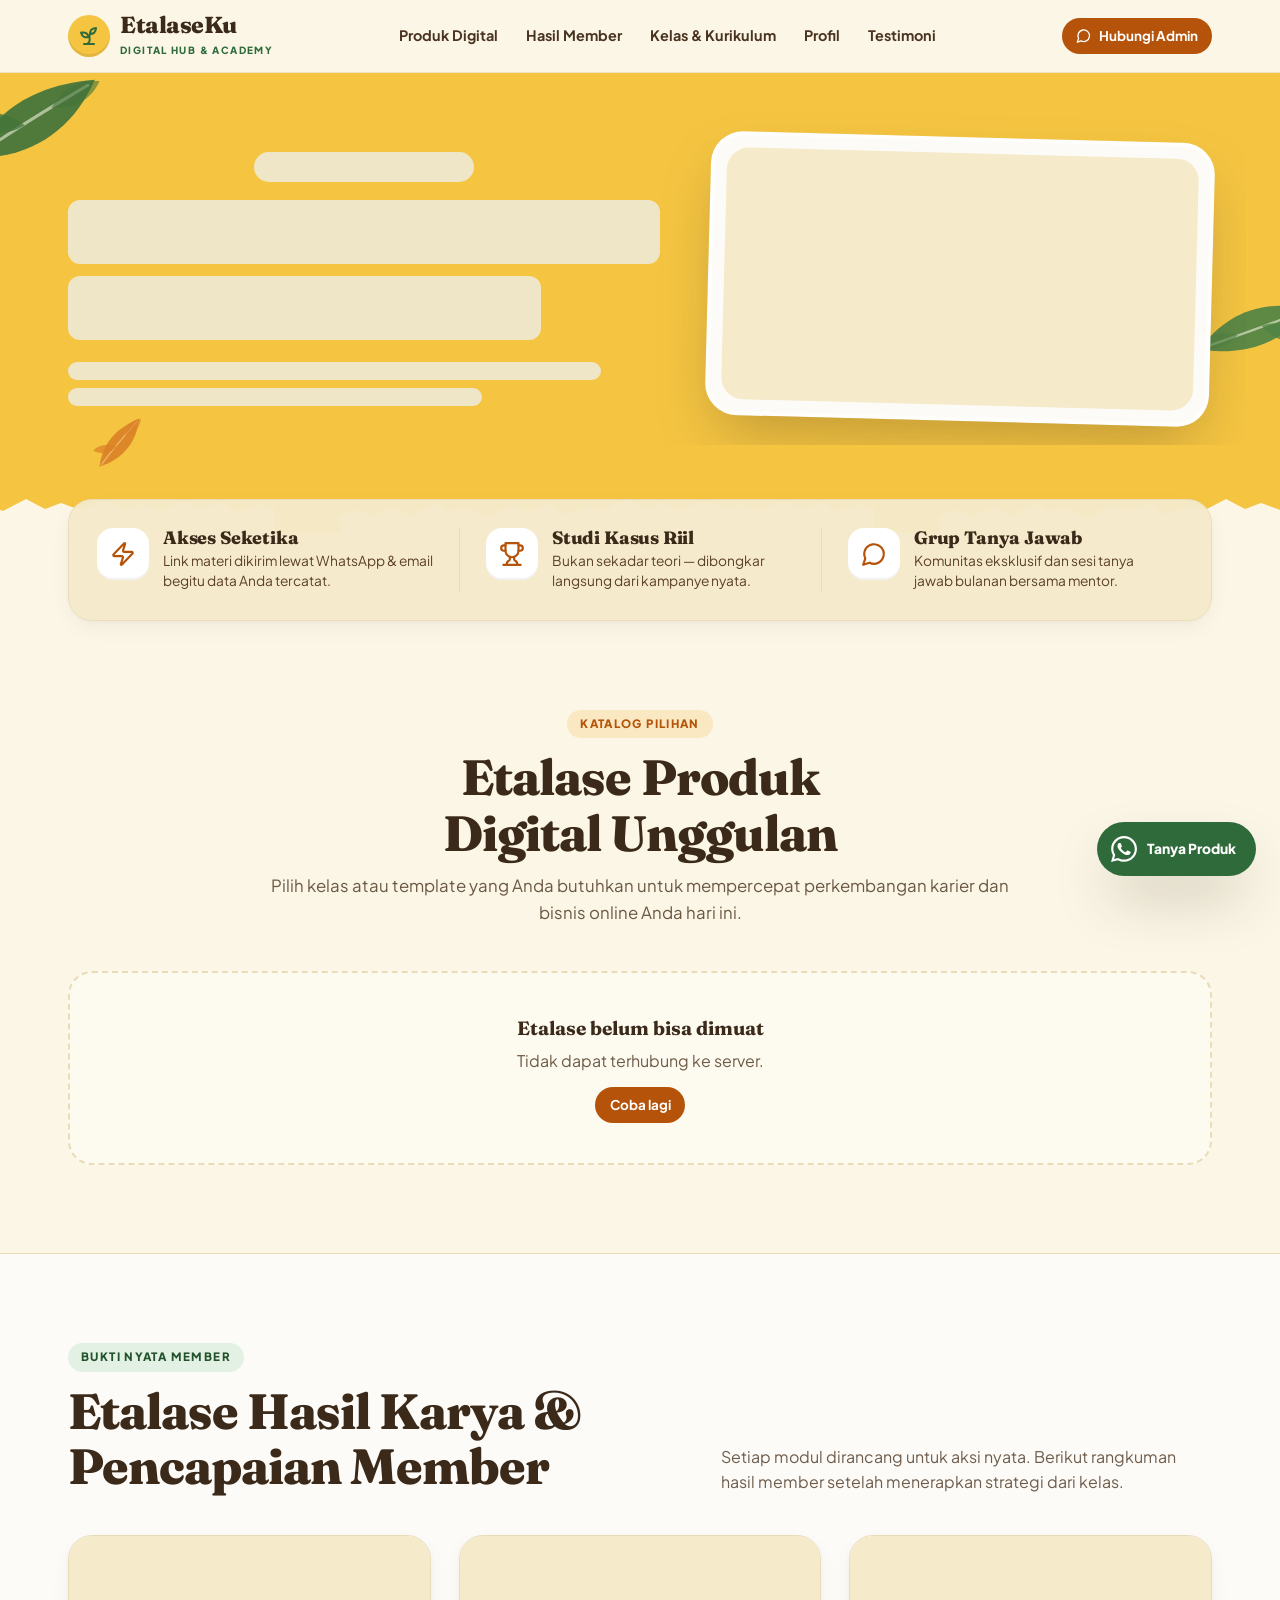
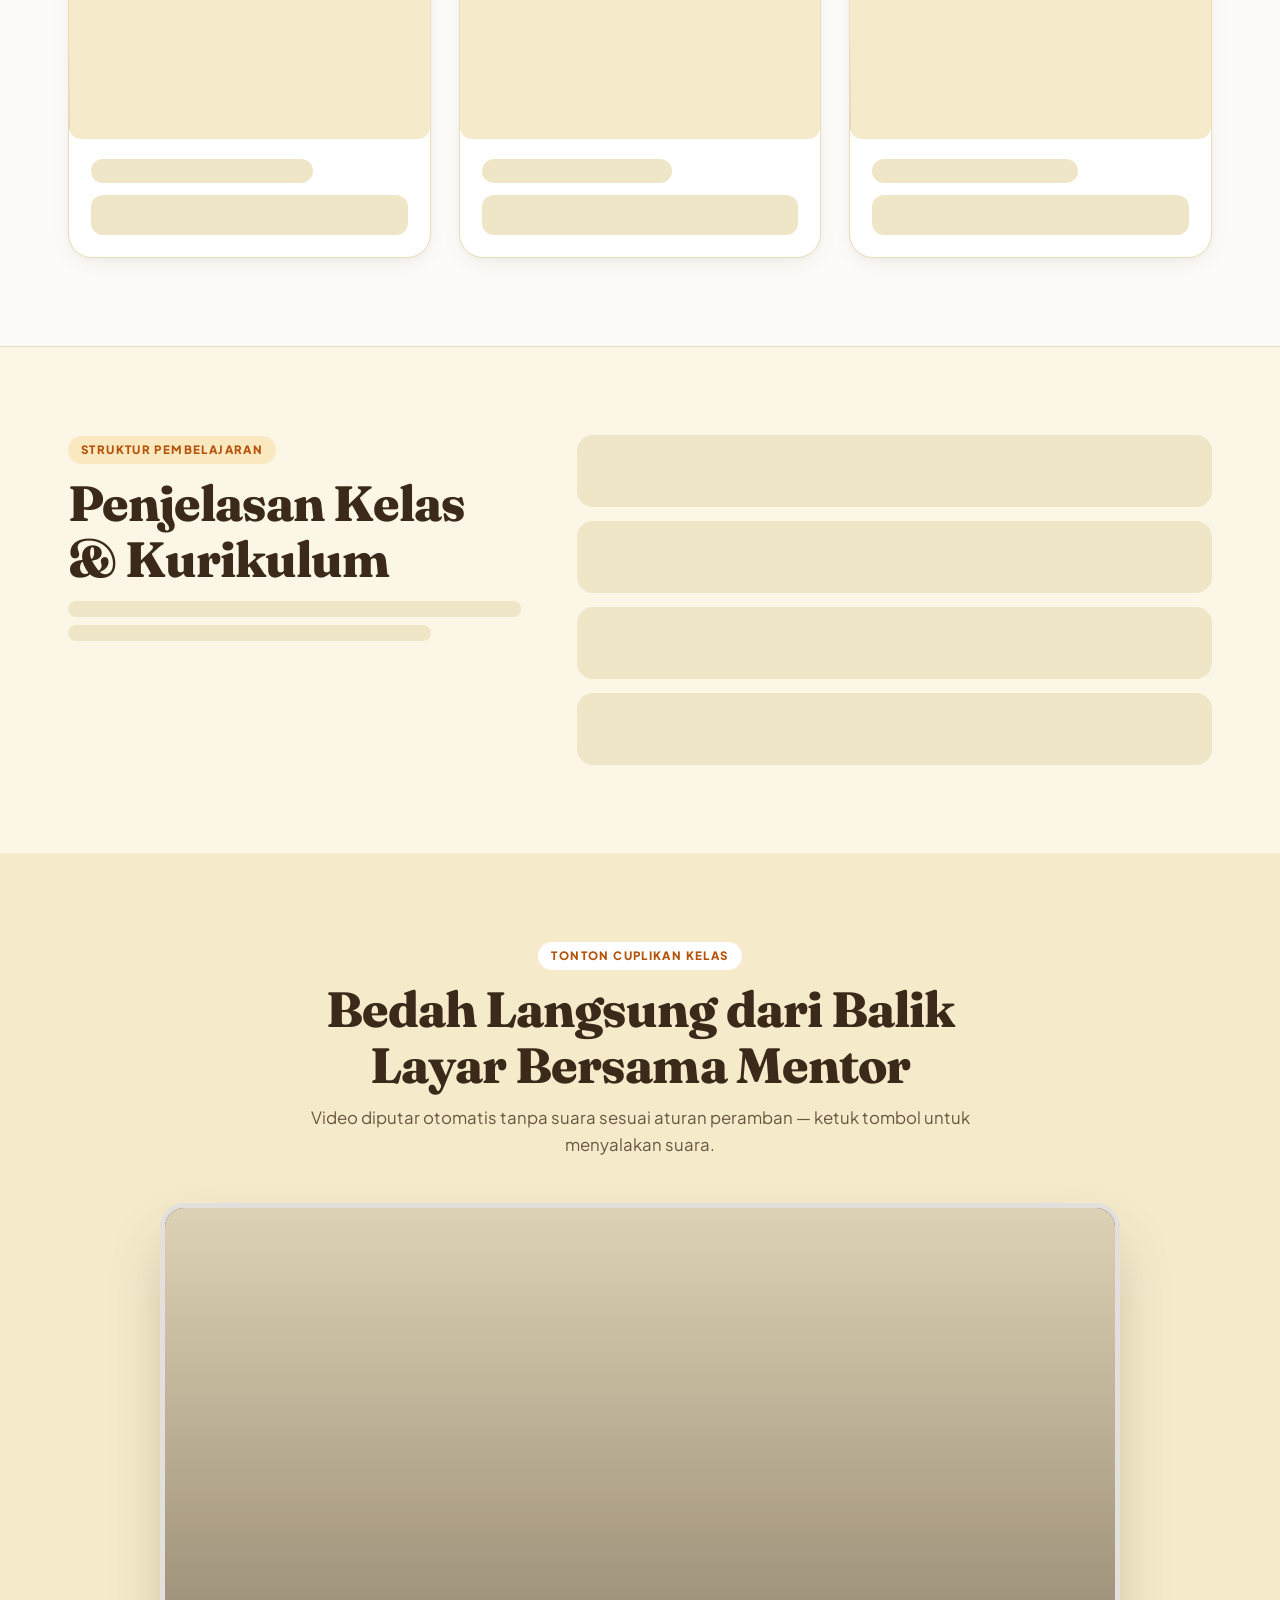
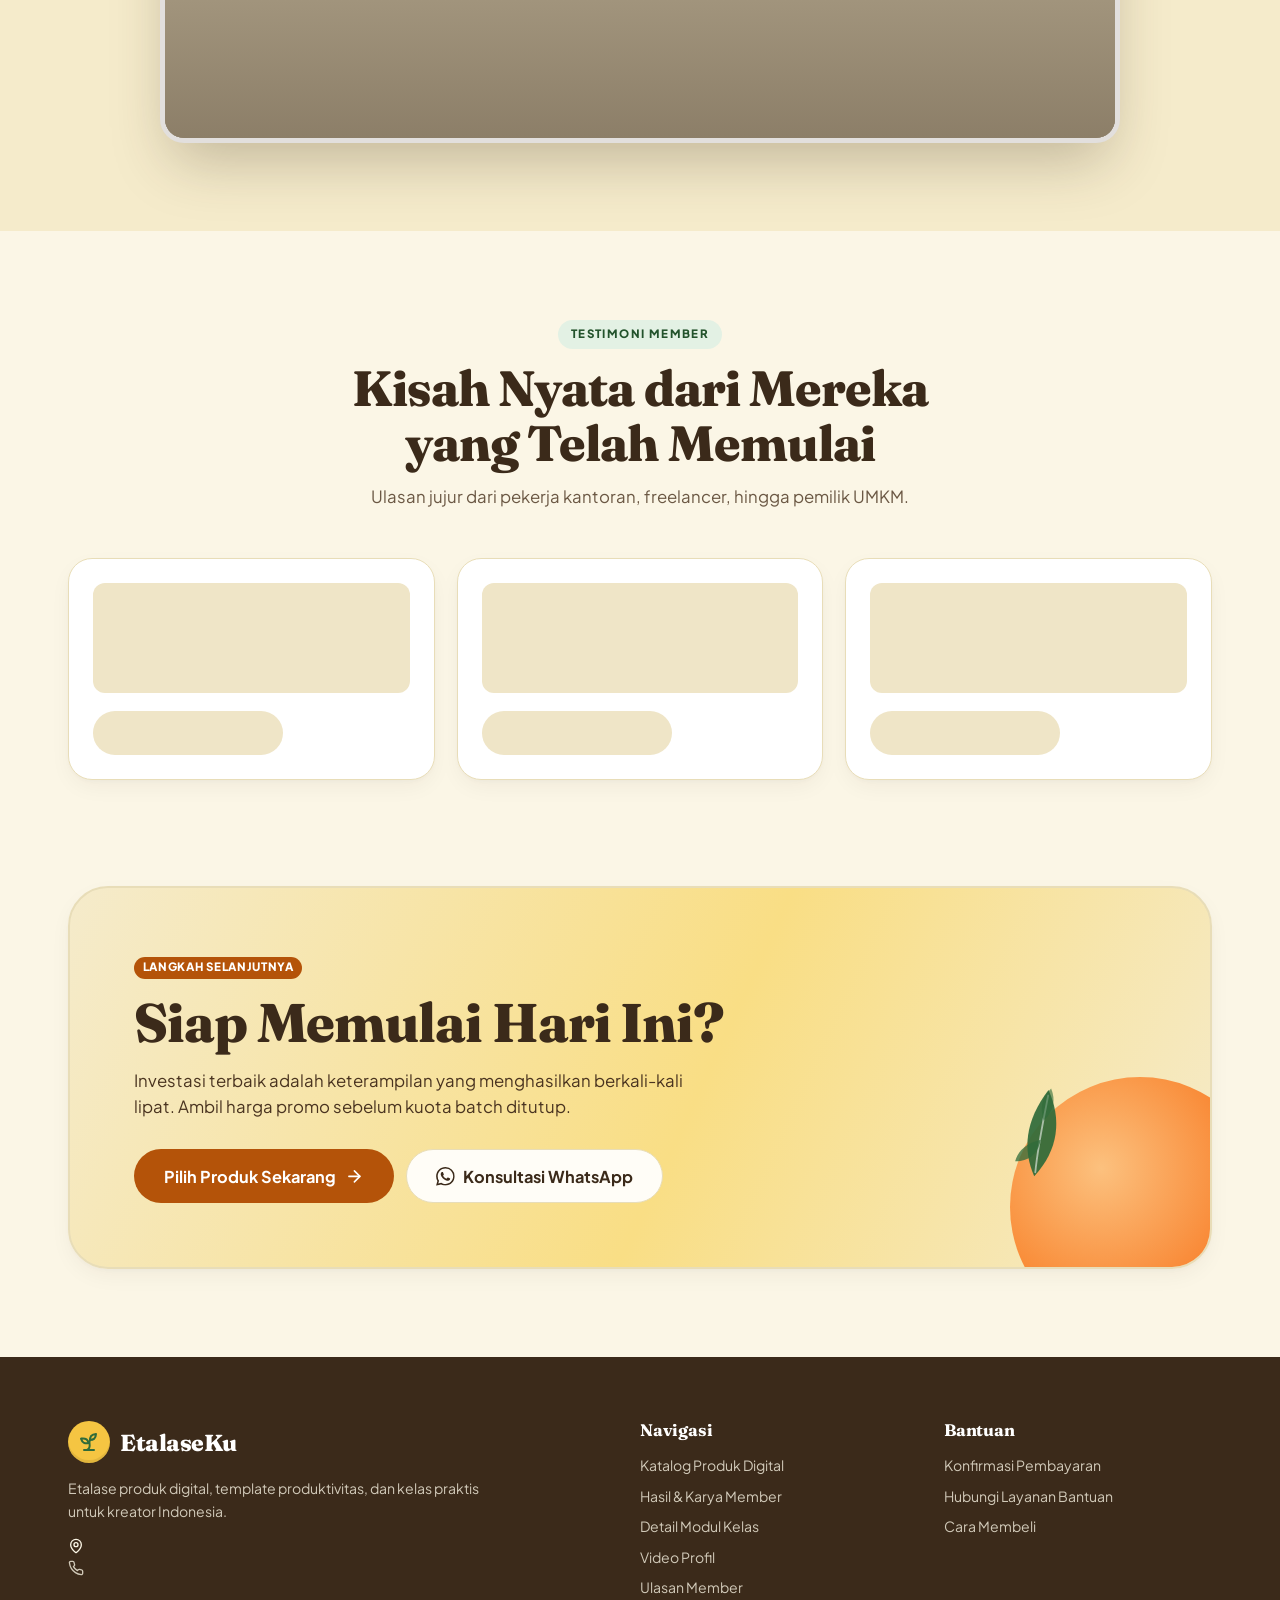
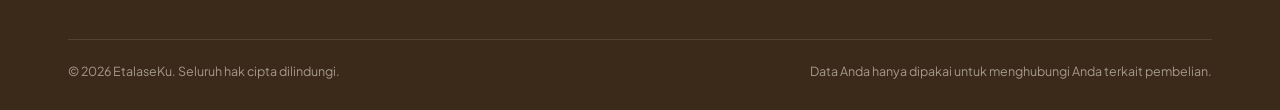
==== commit 94698e80: "Update Versi 1.1" ====
--- a/index.html
+++ b/index.html
@@ -20,8 +20,8 @@
   <link rel="preconnect" href="https://fonts.googleapis.com">
   <link rel="preconnect" href="https://fonts.gstatic.com" crossorigin>
   <link rel="stylesheet" href="https://fonts.googleapis.com/css2?family=Fraunces:opsz,wght@9..144,600;9..144,700;9..144,800&family=Plus+Jakarta+Sans:wght@400;500;600;700;800&display=swap">
-  <link rel="stylesheet" href="css/base.css?v=1.0.0">
-  <link rel="stylesheet" href="css/landing.css?v=1.0.0">
+  <link rel="stylesheet" href="css/base.css?v=1.1.0">
+  <link rel="stylesheet" href="css/landing.css?v=1.1.0">
 </head>
 <body>
   <svg width="0" height="0" style="position:absolute" aria-hidden="true">
@@ -49,6 +49,7 @@
       <symbol id="i-menu" viewBox="0 0 24 24"><path d="M4 7h16"/><path d="M4 12h16"/><path d="M4 17h10"/></symbol>
       <symbol id="i-img" viewBox="0 0 24 24"><rect width="18" height="18" x="3" y="3" rx="2"/><circle cx="9" cy="9" r="2"/><path d="m21 15-3.09-3.09a2 2 0 0 0-2.82 0L6 21"/></symbol>
       <symbol id="i-plus" viewBox="0 0 24 24"><path d="M5 12h14"/><path d="M12 5v14"/></symbol>
+      <symbol id="i-zoom" viewBox="0 0 24 24"><path d="M15 3h6v6"/><path d="M9 21H3v-6"/><path d="m21 3-7 7"/><path d="m3 21 7-7"/></symbol>
       <symbol id="i-sprout" viewBox="0 0 24 24"><path d="M7 20h10"/><path d="M10 20c5.5-2.5.8-6.4 3-10"/><path d="M9.5 9.4c1.1.8 1.8 2.2 2.3 3.7-2 .4-3.5.4-4.8-.3-1.2-.6-2.3-1.9-3-4.2 2.8-.5 4.4 0 5.5.8z"/><path d="M14.1 6a7 7 0 0 0-1.1 4c1.9-.1 3.3-.6 4.3-1.4 1-1 1.6-2.3 1.7-4.6-2.7.1-4 1-4.9 2z"/></symbol>
       <symbol id="i-wa" viewBox="0 0 24 24"><path fill="currentColor" stroke="none" d="M.057 24l1.687-6.163a11.867 11.867 0 01-1.587-5.946C.16 5.335 5.495 0 12.05 0a11.817 11.817 0 018.413 3.488 11.824 11.824 0 013.48 8.414c-.003 6.557-5.338 11.892-11.893 11.892a11.9 11.9 0 01-5.688-1.448L.057 24zm6.597-3.807c1.676.995 3.276 1.591 5.392 1.592 5.448 0 9.886-4.434 9.889-9.885.002-5.462-4.415-9.89-9.881-9.892-5.452 0-9.887 4.434-9.889 9.884a9.82 9.82 0 001.746 5.634l-.999 3.648 3.742-.981zm11.387-5.464c-.074-.124-.272-.198-.57-.347-.297-.149-1.758-.868-2.031-.967-.272-.099-.47-.149-.669.149-.198.297-.768.967-.941 1.165-.173.198-.347.223-.644.074-.297-.149-1.255-.462-2.39-1.475-.883-.788-1.48-1.761-1.653-2.059-.173-.297-.018-.458.13-.606.134-.133.297-.347.446-.521.151-.172.2-.296.3-.495.099-.198.05-.372-.025-.521-.075-.148-.669-1.611-.916-2.206-.242-.579-.487-.501-.669-.51l-.57-.01c-.198 0-.52.074-.792.372s-1.04 1.016-1.04 2.479 1.065 2.876 1.213 3.074c.149.198 2.095 3.2 5.076 4.487.709.306 1.263.489 1.694.626.712.226 1.36.194 1.872.118.571-.085 1.758-.719 2.006-1.413.248-.695.248-1.29.173-1.414z"/></symbol>
       <symbol id="leaf-branch" viewBox="0 0 120 120"><path fill="currentColor" d="M18 104C22 66 44 34 92 14c-4 42-28 76-74 90Z" opacity=".92"/><path d="M22 100C42 72 62 50 88 20" stroke="rgba(255,255,255,.55)" stroke-width="2.4" fill="none" stroke-linecap="round"/><path fill="currentColor" d="M50 66c-20-6-34-2-44 8 14 8 30 8 44-8Z" opacity=".75"/><path fill="currentColor" d="M66 46c4-18 14-28 30-32-2 16-12 28-30 32Z" opacity=".6"/></symbol>
@@ -183,6 +184,7 @@
           <span class="kicker leaf">Testimoni Member</span>
           <h2 id="h-testi">Kisah Nyata dari Mereka yang Telah Memulai</h2>
           <p>Ulasan jujur dari pekerja kantoran, freelancer, hingga pemilik UMKM.</p>
+          <p class="testi-putar" id="testi-putar" hidden><span class="dot-live"></span><span>Ulasan berganti otomatis — <span class="h-mouse">arahkan kursor untuk menjeda, klik kartu untuk membaca.</span><span class="h-sentuh">ketuk kartu untuk membaca.</span></span></p>
         </div>
         <div class="tgrid" id="testi-list">
           <div class="tcard"><div class="skel" style="height:110px"></div><div class="skel" style="height:44px;width:60%;border-radius:99px"></div></div>
@@ -276,9 +278,55 @@
     </div>
   </dialog>
 
+  <!-- DETAIL PRODUK (klik gambar katalog) -->
+  <dialog class="dlg dlg-lebar" id="pdetail" aria-labelledby="pd-nama">
+    <div class="dlg-card pd-card">
+      <button class="dlg-x" type="button" data-tutup aria-label="Tutup detail produk"><svg class="ic"><use href="#i-x"/></svg></button>
+      <div class="pd-grid">
+        <div class="pd-media">
+          <div class="pd-img" id="pd-img"></div>
+          <span class="badge" id="pd-tipe" hidden></span>
+          <span class="off nyala" id="pd-off" hidden></span>
+        </div>
+        <div class="pd-info">
+          <span class="kicker">Detail Produk</span>
+          <h3 id="pd-nama">—</h3>
+          <div class="price pd-harga" id="pd-harga"></div>
+          <div class="pd-desc" id="pd-desc"></div>
+          <button class="btn btn-lg btn-block btn-cta-nyala" type="button" id="pd-beli"><span>Beli Sekarang</span><svg class="ic"><use href="#i-arrow-r"/></svg></button>
+          <a class="ask" id="pd-tanya" href="#" target="_blank" rel="noopener" hidden>Tanya admin lewat WhatsApp</a>
+        </div>
+      </div>
+    </div>
+  </dialog>
+
+  <!-- TESTIMONI (klik kartu) -->
+  <dialog class="dlg" id="tmodal" aria-labelledby="tm-nama">
+    <div class="dlg-card tm-card">
+      <button class="dlg-x" type="button" data-tutup aria-label="Tutup testimoni"><svg class="ic"><use href="#i-x"/></svg></button>
+      <span class="kicker leaf">Testimoni Member</span>
+      <div id="tm-isi"></div>
+      <div class="tm-nav">
+        <button class="slider-btn" type="button" data-tgeser="-1" aria-label="Testimoni sebelumnya"><svg class="ic"><use href="#i-arrow-l"/></svg></button>
+        <span id="tm-pos"></span>
+        <button class="slider-btn" type="button" data-tgeser="1" aria-label="Testimoni berikutnya"><svg class="ic"><use href="#i-arrow-r"/></svg></button>
+      </div>
+    </div>
+  </dialog>
+
+  <!-- VIDEO HASIL MEMBER (layar sempit) -->
+  <dialog class="dlg dlg-lebar" id="vlight" aria-labelledby="vl-judul">
+    <div class="dlg-card vl-card">
+      <button class="dlg-x" type="button" data-tutup aria-label="Tutup video"><svg class="ic"><use href="#i-x"/></svg></button>
+      <b id="vl-judul" class="vl-judul"></b>
+      <div class="vl-frame" id="vl-frame"></div>
+    </div>
+  </dialog>
+
   <div id="toast" role="status" aria-live="polite"></div>
-  <script src="js/config.js?v=1.0.0"></script>
-  <script src="js/core.js?v=1.0.0"></script>
-  <script src="js/landing.js?v=1.0.0"></script>
+  <script src="js/config.js?v=1.1.0"></script>
+  <script src="js/core.js?v=1.1.0"></script>
+  <script src="js/interaksi.js?v=1.1.0"></script>
+  <script src="js/landing.js?v=1.1.0"></script>
 </body>
 </html>
--- a/css/landing.css
+++ b/css/landing.css
@@ -40,7 +40,7 @@
 .slides-vp { overflow: hidden; padding: 24px 0; margin: -24px -34px; }
 .slides { display: flex; transition: transform .7s var(--ease); touch-action: pan-y; }
 .slide { flex: 0 0 100%; min-width: 0; display: grid; gap: 34px; align-items: center; padding: 0 34px; }
-@media (min-width: 960px) { .slide { grid-template-columns: 1.15fr .85fr; gap: 48px; } .hero { padding: 64px 0 112px; } }
+@media (min-width: 960px) { .slide { grid-template-columns: 1.08fr .92fr; gap: 48px; } .hero { padding: 64px 0 112px; } }
 .hero-copy { text-align: center; }
 @media (min-width: 960px) { .hero-copy { text-align: left; } }
 .hero-kicker { display: inline-flex; align-items: center; gap: 8px; padding: 7px 14px; border-radius: var(--r-pill); background: rgba(255, 255, 255, .32); border: 1px solid rgba(255, 255, 255, .5); font-size: .74rem; font-weight: 800; letter-spacing: .08em; text-transform: uppercase; color: var(--cocoa); margin-bottom: 18px; }
@@ -56,14 +56,19 @@
 .faces span:first-child { margin-left: 0; }
 .proof-txt { text-align: left; font-size: .8rem; font-weight: 700; line-height: 1.3; }
 .proof-txt .stars { color: var(--burnt-800); }
-.hero-visual { position: relative; max-width: 460px; width: 100%; margin: 0 auto; }
-.hero-frame { position: relative; aspect-ratio: 1 / 1; border-radius: 40px; background: var(--cream-50); padding: 14px; box-shadow: var(--sh-3); border: 4px solid rgba(255, 255, 255, .7); transform: rotate(1.5deg); transition: transform .5s var(--ease); }
+.hero-visual { position: relative; max-width: 600px; width: 100%; margin: 0 auto; }
+.hero-frame { position: relative; aspect-ratio: 16 / 9; border-radius: 32px; background: var(--cream-50); padding: 12px; box-shadow: var(--sh-3); border: 4px solid rgba(255, 255, 255, .7); transform: rotate(1.5deg); transition: transform .5s var(--ease); }
 .hero-visual:hover .hero-frame { transform: rotate(0); }
-.hero-frame .img { width: 100%; height: 100%; border-radius: 28px; overflow: hidden; background: var(--cream-card); }
+.hero-frame .img { width: 100%; height: 100%; border-radius: 22px; overflow: hidden; background: var(--cream-card); }
 .hero-frame img { width: 100%; height: 100%; object-fit: cover; }
 .hero-badge { position: absolute; top: -12px; right: -6px; transform: rotate(7deg); z-index: 2; box-shadow: var(--sh-2); padding: .55em 1em; }
 .hero-chip { font: inherit; color: var(--cocoa); position: absolute; left: -10px; bottom: 22px; z-index: 2; display: flex; align-items: center; gap: 12px; background: #fff; border-radius: 20px; padding: 12px 16px; box-shadow: var(--sh-2); max-width: 82%; text-align: left; }
 @media (min-width: 560px) { .hero-chip { left: -28px; } }
+@media (max-width: 559px) {
+  .hero-visual { margin-bottom: 44px; }
+  .hero-chip { left: 10px; bottom: -40px; max-width: calc(100% - 20px); padding: 10px 14px; }
+  .hero-badge { right: 6px; top: -14px; }
+}
 .hero-chip .t1 { font-size: .7rem; font-weight: 800; letter-spacing: .06em; text-transform: uppercase; color: var(--burnt); }
 .hero-chip .t2 { font-family: var(--font-serif); font-weight: 700; font-size: 1rem; line-height: 1.2; }
 .hero-chip .t3 { font-weight: 800; color: var(--burnt); font-size: .95rem; }
@@ -101,11 +106,11 @@
 @media (min-width: 1024px) { .grid-3 { grid-template-columns: repeat(3, 1fr); gap: 28px; } }
 .pcard { display: flex; flex-direction: column; background: var(--cream-card); border: 1px solid var(--sand); border-radius: var(--r-xl); padding: 16px; box-shadow: var(--sh-1); transition: transform .25s var(--ease), box-shadow .25s; }
 .pcard:hover { transform: translateY(-4px); box-shadow: var(--sh-2); }
-.pcard-img { position: relative; aspect-ratio: 4 / 3; border-radius: 18px; overflow: hidden; background: #fff; border: 1px solid rgba(232, 221, 184, .7); }
+.pcard-img { position: relative; display: block; width: 100%; padding: 0; font: inherit; color: inherit; cursor: zoom-in; aspect-ratio: 16 / 9; border-radius: 18px; overflow: hidden; background: #fff; border: 1px solid rgba(232, 221, 184, .7); }
 .pcard-img img { width: 100%; height: 100%; object-fit: cover; transition: transform .6s var(--ease); }
 .pcard:hover .pcard-img img { transform: scale(1.04); }
 .pcard-img .badge { position: absolute; top: 12px; left: 12px; }
-.pcard-img .off { position: absolute; top: 12px; right: 12px; background: #fff; color: var(--err); font-weight: 800; font-size: .78rem; padding: .3em .7em; border-radius: var(--r-pill); box-shadow: var(--sh-1); }
+.off { position: absolute; top: 12px; right: 12px; z-index: 2; color: #fff; font-weight: 800; font-size: .8rem; padding: .32em .75em; border-radius: var(--r-pill); }
 .pcard-body { padding: 18px 6px 4px; display: flex; flex-direction: column; flex: 1; }
 .pcard h3 { font-size: 1.45rem; font-weight: 800; }
 .pcard-desc { margin-top: 8px; font-size: .9rem; color: rgba(74, 52, 32, .85); line-height: 1.55; flex: 1; }
@@ -124,9 +129,9 @@
 .split-head p { color: rgba(74, 52, 32, .8); }
 .rcard { background: #fff; border: 1px solid var(--sand); border-radius: var(--r-xl); overflow: hidden; box-shadow: var(--sh-1); display: flex; flex-direction: column; transition: transform .25s var(--ease), box-shadow .25s; }
 .rcard:hover { transform: translateY(-3px); box-shadow: var(--sh-2); }
-.rcard-img { aspect-ratio: 16 / 10; overflow: hidden; background: var(--cream-card); position: relative; }
+.rcard-img { aspect-ratio: 16 / 9; overflow: hidden; background: var(--cream-card); position: relative; }
 .rcard-img img { width: 100%; height: 100%; object-fit: cover; }
-.rcard-img::after { content: ''; position: absolute; inset: 0; background: linear-gradient(180deg, transparent 50%, rgba(59, 42, 26, .35)); }
+.rcard-img::after { content: ''; position: absolute; inset: 0; background: linear-gradient(180deg, transparent 50%, rgba(59, 42, 26, .35)); pointer-events: none; z-index: 1; }
 .rcard-body { padding: 20px 22px 22px; display: flex; flex-direction: column; gap: 12px; flex: 1; }
 .rcard h3 { font-size: 1.4rem; font-weight: 800; color: var(--cocoa); }
 .who { display: flex; align-items: center; gap: 12px; }
@@ -185,7 +190,7 @@
 .tgrid::-webkit-scrollbar { display: none; }
 @media (min-width: 760px) { .tgrid { grid-auto-flow: row; grid-template-columns: repeat(2, 1fr); overflow: visible; } }
 @media (min-width: 1100px) { .tgrid { grid-template-columns: repeat(3, 1fr); } }
-.tcard { scroll-snap-align: start; background: #fff; border: 1px solid var(--sand); border-radius: var(--r-xl); padding: 24px; box-shadow: var(--sh-1); display: flex; flex-direction: column; gap: 18px; }
+.tcard { scroll-snap-align: start; margin: 0; background: #fff; border: 1px solid var(--sand); border-radius: var(--r-xl); padding: 24px; box-shadow: var(--sh-1); display: flex; flex-direction: column; gap: 18px; }
 .tcard q { quotes: none; font-size: .95rem; font-style: italic; color: rgba(74, 52, 32, .92); line-height: 1.65; flex: 1; }
 .tcard .who { padding-top: 16px; border-top: 1px solid #F1E8CD; }
 .tdots { display: flex; justify-content: center; gap: 6px; margin-top: 4px; }
@@ -237,7 +242,8 @@
 .co-form { display: grid; gap: 14px; }
 .co-form .field + .field { margin-top: 0; }
 .co-row { display: grid; gap: 14px; }
-@media (min-width: 520px) { .co-row { grid-template-columns: 1fr 1fr; } }
+@media (min-width: 520px) { .co-row { grid-template-columns: 1fr 1fr; align-items: start; } }
+.co-row > .field { align-content: start; }
 .co-err { padding: 12px 14px; border-radius: var(--r-md); background: var(--err-soft); color: var(--err); font-weight: 600; font-size: .86rem; }
 .co-safe { display: flex; align-items: center; justify-content: center; gap: 6px; font-size: .74rem; color: var(--muted); text-align: center; }
 .co-safe svg { width: 14px; height: 14px; }
@@ -258,3 +264,165 @@
 /* Fade-in saat konten masuk */
 .reveal { opacity: 0; transform: translateY(14px); transition: opacity .6s var(--ease), transform .6s var(--ease); }
 .reveal.in { opacity: 1; transform: none; }
+
+/* =====================================================================
+   v1.1 — diskon menyala, detail produk, galeri/video hasil, testimoni flip,
+   musik latar, lebah
+   ===================================================================== */
+
+/* ---------- Label diskon menyala ---------- */
+.nyala { overflow: hidden; isolation: isolate; color: #fff !important; background: linear-gradient(100deg, #DC2626, #F97316 45%, #F59E0B 55%, #DC2626) 0 0 / 220% 100%;
+  text-shadow: 0 0 6px rgba(255, 255, 255, .55); animation: nyala-api 1.1s ease-in-out infinite, nyala-geser 2.4s linear infinite; }
+.nyala::after { content: ''; position: absolute; top: 0; bottom: 0; left: 0; width: 45%; z-index: 1; pointer-events: none;
+  background: linear-gradient(90deg, transparent, rgba(255, 255, 255, .85), transparent); transform: translateX(-130%) skewX(-22deg); animation: nyala-kilau 2.1s ease-in-out infinite; }
+@keyframes nyala-api {
+  0%, 100% { box-shadow: 0 0 0 0 rgba(249, 115, 22, .55), 0 0 6px 1px rgba(251, 146, 60, .55); filter: brightness(1) saturate(1); }
+  50% { box-shadow: 0 0 0 5px rgba(249, 115, 22, 0), 0 0 20px 6px rgba(251, 191, 36, .95); filter: brightness(1.22) saturate(1.25); }
+}
+@keyframes nyala-geser { to { background-position: -220% 0; } }
+@keyframes nyala-kilau { 0% { transform: translateX(-130%) skewX(-22deg); } 55%, 100% { transform: translateX(260%) skewX(-22deg); } }
+.promo .badge.nyala, .chip-off, .pd-harga .hemat { position: relative; }
+.promo .badge.nyala { font-size: .74rem; padding: .35em .85em; }
+.hero-badge.nyala { font-size: .82rem; padding: .6em 1.1em; }
+.chip-off { display: inline-block; margin-left: 8px; padding: .12em .6em; border-radius: var(--r-pill); font-size: .72rem; letter-spacing: .02em; vertical-align: 1px; }
+@media (prefers-reduced-motion: reduce) { .nyala, .nyala::after { animation: none !important; } .nyala { box-shadow: 0 0 14px 3px rgba(251, 146, 60, .75); } }
+
+/* ---------- Katalog: gambar bisa diklik → pop-up detail ---------- */
+.pcard-img .zoom { position: absolute; left: 12px; bottom: 12px; z-index: 2; display: inline-flex; align-items: center; gap: 6px; padding: .45em .85em; border-radius: var(--r-pill);
+  background: rgba(59, 42, 26, .78); color: #fff; font-size: .74rem; font-weight: 700; backdrop-filter: blur(6px); opacity: 0; transform: translateY(6px); transition: opacity .2s, transform .2s var(--ease); }
+.pcard-img .zoom svg { width: 14px; height: 14px; }
+.pcard-img:hover .zoom, .pcard-img:focus-visible .zoom { opacity: 1; transform: none; }
+@media (hover: none) { .pcard-img .zoom { opacity: 1; transform: none; } }
+
+dialog.dlg.dlg-lebar { max-width: min(980px, calc(100vw - 24px)); }
+.pd-card { padding: 18px; }
+@media (min-width: 560px) { .pd-card { padding: 22px; } }
+.pd-grid { display: grid; gap: 20px; }
+@media (min-width: 860px) { .pd-grid { grid-template-columns: 1.3fr 1fr; gap: 28px; align-items: start; } }
+.pd-media { position: relative; }
+.pd-img { position: relative; aspect-ratio: 16 / 9; border-radius: 20px; overflow: hidden; background: var(--cocoa); border: 1px solid var(--sand); isolation: isolate; }
+.pd-img .pd-bg { position: absolute; inset: -24px; background-size: cover; background-position: center; filter: blur(22px) brightness(.62) saturate(1.2); z-index: -1; }
+.pd-img img { width: 100%; height: 100%; object-fit: contain; display: block; }
+.pd-img .ph { height: 100%; display: grid; place-items: center; color: var(--cream); }
+.pd-media > .badge { position: absolute; top: 12px; left: 12px; z-index: 2; }
+.pd-info { display: flex; flex-direction: column; gap: 12px; padding-top: 4px; }
+@media (min-width: 860px) { .pd-info { padding-top: 10px; padding-right: 30px; } }
+.pd-info .kicker { margin-bottom: 0; align-self: flex-start; }
+.pd-info h3 { font-size: clamp(1.45rem, 3vw, 1.9rem); font-weight: 800; line-height: 1.15; padding-right: 40px; }
+@media (min-width: 860px) { .pd-info h3 { padding-right: 0; } }
+.pd-harga { margin: 0; align-items: center; }
+.pd-harga .hemat { font-size: .76rem; font-weight: 800; padding: .3em .75em; border-radius: var(--r-pill); }
+.pd-desc { white-space: pre-line; font-size: .95rem; line-height: 1.65; color: rgba(74, 52, 32, .9); max-height: 38vh; overflow: auto; padding-right: 4px; }
+.pd-info .ask { margin-top: -4px; }
+
+/* Tombol CTA menyala (pop-up detail produk) */
+.btn-cta-nyala { --bg: linear-gradient(100deg, #C2410C, #F97316 40%, #F59E0B 60%, #C2410C); --fg: #fff; position: relative; overflow: hidden; isolation: isolate;
+  background-size: 220% 100%; font-size: 1.05rem; min-height: 54px; text-shadow: 0 1px 0 rgba(0, 0, 0, .15);
+  animation: cta-denyut 1.6s ease-in-out infinite, nyala-geser 2.6s linear infinite; }
+.btn-cta-nyala::after { content: ''; position: absolute; top: 0; bottom: 0; left: 0; width: 38%; z-index: 1; pointer-events: none;
+  background: linear-gradient(90deg, transparent, rgba(255, 255, 255, .7), transparent); transform: translateX(-130%) skewX(-22deg); animation: nyala-kilau 2.2s ease-in-out infinite .4s; }
+.btn-cta-nyala > * { position: relative; z-index: 2; }
+.btn-cta-nyala:hover { filter: brightness(1.1) saturate(1.1); }
+@keyframes cta-denyut {
+  0%, 100% { transform: scale(1); box-shadow: 0 0 0 0 rgba(249, 115, 22, .6), 0 8px 22px rgba(180, 83, 9, .35); }
+  50% { transform: scale(1.035); box-shadow: 0 0 0 12px rgba(249, 115, 22, 0), 0 10px 30px rgba(249, 115, 22, .6); }
+}
+@media (prefers-reduced-motion: reduce) { .btn-cta-nyala, .btn-cta-nyala::after { animation: none !important; } .btn-cta-nyala { box-shadow: 0 0 0 4px rgba(249, 115, 22, .25), 0 10px 26px rgba(249, 115, 22, .45); } }
+
+/* ---------- Hasil member: slideshow galeri & video YouTube 16:9 ---------- */
+.rss .ss-item { position: absolute; inset: 0; opacity: 0; transition: opacity .9s var(--ease); }
+.rss .ss-item.on { opacity: 1; }
+.rss .ss-item img { width: 100%; height: 100%; object-fit: cover; transform: scale(1.001); transition: transform 4.2s linear; }
+.rss .ss-item.on img { transform: scale(1.07); }
+.rtag { position: absolute; top: 12px; right: 12px; z-index: 2; display: inline-flex; align-items: center; gap: 5px; padding: .3em .7em; border-radius: var(--r-pill);
+  background: rgba(59, 42, 26, .72); color: #fff; font-size: .72rem; font-weight: 800; letter-spacing: .04em; backdrop-filter: blur(6px); }
+.rtag svg { width: 11px; height: 11px; }
+.ss-dots { position: absolute; left: 0; right: 0; bottom: 10px; z-index: 2; display: flex; justify-content: center; gap: 6px; }
+.ss-dots button { width: 8px; height: 8px; padding: 0; border: 0; border-radius: 99px; background: rgba(255, 255, 255, .6); transition: width .3s var(--ease), background .3s; }
+.ss-dots button[aria-current="true"] { width: 22px; background: #fff; }
+.ss-nav { position: absolute; top: 50%; z-index: 2; width: 36px; height: 36px; margin-top: -18px; border: 0; border-radius: 50%; background: rgba(255, 253, 247, .92); color: var(--cocoa);
+  display: grid; place-items: center; box-shadow: var(--sh-1); opacity: 0; transition: opacity .2s; }
+.ss-nav svg { width: 18px; height: 18px; }
+.ss-nav.prev { left: 10px; } .ss-nav.next { right: 10px; }
+.rss:hover .ss-nav, .ss-nav:focus-visible { opacity: 1; }
+@media (hover: none) { .ss-nav { display: none; } }
+.rvid { cursor: pointer; background: #1b140d; }
+.rvid img { width: 100%; height: 100%; object-fit: cover; transition: transform .5s var(--ease), filter .3s; }
+.rvid:hover img { transform: scale(1.04); filter: brightness(.9); }
+.rvid .vplay { position: absolute; left: 50%; top: 50%; z-index: 2; width: 64px; height: 64px; margin: -32px 0 0 -32px; box-shadow: 0 0 0 8px rgba(255, 255, 255, .25); }
+.rvid .vplay svg { width: 26px; height: 26px; }
+.rvid:hover .vplay { transform: scale(1.08); }
+.rvid.main { cursor: default; }
+.rvid.main::after { display: none; }
+.rvid iframe { position: absolute; inset: 0; width: 100%; height: 100%; border: 0; }
+.vl-card { padding: 18px; }
+.vl-judul { display: block; font-family: var(--font-serif); font-size: 1.1rem; padding: 4px 48px 12px 4px; }
+.vl-frame { position: relative; aspect-ratio: 16 / 9; border-radius: 16px; overflow: hidden; background: #000; }
+.vl-frame iframe { position: absolute; inset: 0; width: 100%; height: 100%; border: 0; }
+
+/* ---------- Testimoni: interaktif, maks 4 tampil, berganti dengan flip ---------- */
+.testi-putar { display: inline-flex; align-items: center; gap: 8px; margin-top: 10px !important; font-size: .84rem !important; font-weight: 600; color: var(--leaf-700) !important; }
+.testi-putar .h-sentuh { display: none; }
+@media (hover: none) { .testi-putar .h-mouse { display: none; } .testi-putar .h-sentuh { display: inline; } }
+.dot-live { width: 8px; height: 8px; border-radius: 50%; background: var(--leaf); box-shadow: 0 0 0 0 rgba(47, 107, 58, .6); animation: denyut-hijau 1.8s infinite; flex: none; }
+@keyframes denyut-hijau { 70% { box-shadow: 0 0 0 8px rgba(47, 107, 58, 0); } 100% { box-shadow: 0 0 0 0 rgba(47, 107, 58, 0); } }
+@media (min-width: 1100px) { .tgrid.g4 { grid-template-columns: repeat(4, 1fr); gap: 20px; } }
+.tslot { scroll-snap-align: start; perspective: 1100px; transform: perspective(900px) rotateX(var(--rx, 0deg)) rotateY(var(--ry, 0deg)); transition: transform .35s var(--ease); }
+.tflip { display: grid; height: 100%; transform-style: preserve-3d; transition: transform .9s cubic-bezier(.2, .75, .2, 1); }
+.tflip.balik { transform: rotateY(180deg); }
+.tface { grid-area: 1 / 1; min-width: 0; backface-visibility: hidden; -webkit-backface-visibility: hidden; }
+.tface.f1 { transform: rotateY(180deg); }
+.tface:empty { visibility: hidden; }
+.tface > .tcard { height: 100%; }
+.tcard { position: relative; overflow: hidden; cursor: pointer; transition: box-shadow .25s, border-color .25s; }
+.tcard::before { content: ''; position: absolute; inset: 0; pointer-events: none; opacity: 0; transition: opacity .25s;
+  background: radial-gradient(circle at var(--mx, 50%) var(--my, 30%), rgba(255, 236, 179, .75), transparent 55%); }
+.tslot:hover .tcard, .tcard:focus-visible { border-color: var(--honey); box-shadow: var(--sh-2), 0 0 0 3px rgba(244, 183, 63, .25); }
+.tslot:hover .tcard::before { opacity: 1; }
+.tcard > * { position: relative; }
+.tcard .tq { position: absolute; right: 16px; top: 2px; font-family: var(--font-serif); font-size: 5.2rem; line-height: 1; color: rgba(244, 183, 63, .35); transition: transform .35s var(--ease), color .25s; }
+.tslot:hover .tq { transform: translateY(4px) rotate(-8deg) scale(1.08); color: rgba(244, 183, 63, .6); }
+.tcard q { flex: none; display: -webkit-box; -webkit-line-clamp: 5; -webkit-box-orient: vertical; overflow: hidden; }
+.tcard .who { margin-top: auto; }
+.tmore { display: inline-flex; align-items: center; gap: 6px; margin-top: -6px; font-size: .78rem; font-weight: 800; color: var(--burnt); }
+.tmore svg { width: 14px; height: 14px; transition: transform .2s var(--ease); }
+.tslot:hover .tmore svg { transform: translateX(4px); }
+@media (prefers-reduced-motion: reduce) { .tflip { transition: none; } .tslot { transform: none !important; } }
+.tm-card { padding-top: 30px; display: grid; gap: 16px; }
+.tm-card .kicker { justify-self: start; margin: 0; }
+.tm-card .stars svg { width: 20px; height: 20px; }
+.tm-q { margin: 8px 0 18px; font-family: var(--font-serif); font-size: clamp(1.1rem, 2.6vw, 1.35rem); line-height: 1.6; font-style: italic; color: var(--cocoa); position: relative; padding-left: 20px; border-left: 4px solid var(--honey); white-space: pre-line; }
+.avatar-lg { width: 56px; height: 56px; font-size: 1.1rem; }
+.tm-nav { display: flex; align-items: center; justify-content: space-between; gap: 12px; padding-top: 14px; border-top: 1px solid var(--sand); font-weight: 700; font-size: .86rem; color: var(--muted); }
+.tm-nav .slider-btn { background: var(--cream-card); }
+
+/* ---------- Tombol musik latar ---------- */
+.musik { position: fixed; left: 18px; bottom: 18px; z-index: 45; display: inline-flex; align-items: center; gap: 0; height: 54px; min-width: 54px; padding: 0 15px; border: 0; border-radius: var(--r-pill);
+  background: var(--cocoa); color: var(--cream); box-shadow: var(--sh-3); font: 700 .8rem/1 var(--font-sans); cursor: pointer; transition: transform .2s var(--ease), background .2s, gap .25s; }
+.musik:hover { transform: scale(1.05); }
+.musik .mz-ic { width: 24px; height: 24px; display: grid; place-items: center; flex: none; }
+.musik svg { width: 22px; height: 22px; fill: none; stroke: currentColor; stroke-width: 2; stroke-linecap: round; stroke-linejoin: round; }
+.musik .mz-eq { display: none; align-items: flex-end; gap: 2px; height: 16px; margin-left: 6px; }
+.musik .mz-eq i { width: 3px; height: 100%; border-radius: 2px; background: var(--mustard); transform-origin: bottom; animation: mz-eq 1s ease-in-out infinite; }
+.musik .mz-eq i:nth-child(2) { animation-delay: -.35s; } .musik .mz-eq i:nth-child(3) { animation-delay: -.7s; } .musik .mz-eq i:nth-child(4) { animation-delay: -.15s; }
+@keyframes mz-eq { 0%, 100% { transform: scaleY(.3); } 50% { transform: scaleY(1); } }
+.musik .mz-lbl { max-width: 0; overflow: hidden; white-space: nowrap; opacity: 0; transition: max-width .35s var(--ease), opacity .25s, margin .35s; }
+.musik:hover .mz-lbl, .musik.kabar .mz-lbl, .musik[data-keadaan="menunggu"] .mz-lbl { max-width: 220px; opacity: 1; margin-left: 10px; }
+.musik[data-keadaan="main"] { background: var(--leaf); }
+.musik[data-keadaan="main"] .mz-eq { display: inline-flex; }
+.musik[data-keadaan="menunggu"] { background: var(--burnt); animation: mz-ajak 2s ease-in-out infinite; }
+.musik[data-keadaan="mati"] { background: rgba(59, 42, 26, .82); }
+@keyframes mz-ajak { 0%, 100% { box-shadow: var(--sh-3), 0 0 0 0 rgba(180, 83, 9, .5); } 50% { box-shadow: var(--sh-3), 0 0 0 10px rgba(180, 83, 9, 0); } }
+@media (min-width: 640px) { .musik { left: 24px; bottom: 24px; } }
+@media (max-width: 639px) { .musik[data-keadaan="menunggu"] .mz-lbl { max-width: 150px; } }
+
+/* ---------- Lebah pengikut kursor ---------- */
+.lebah { position: fixed; left: 0; top: 0; z-index: 60; width: 44px; height: 37px; pointer-events: none; will-change: transform; opacity: 0; transition: opacity .4s; filter: drop-shadow(0 4px 4px rgba(59, 42, 26, .22)); }
+.lebah.tampil { opacity: 1; }
+.lebah .lb-in { width: 100%; height: 100%; }
+.lebah svg { display: block; overflow: visible; }
+.lebah .lb-sayap { transform-box: fill-box; transform-origin: 50% 100%; animation: lb-kepak .07s linear infinite alternate; }
+.lebah.hinggap .lb-sayap { animation-duration: .5s; }
+.lebah.hinggap .lb-in { animation: lb-napas 1.6s ease-in-out infinite; }
+@keyframes lb-kepak { from { transform: scaleY(1); } to { transform: scaleY(.32); } }
+@keyframes lb-napas { 0%, 100% { translate: 0 0; } 50% { translate: 0 -2px; } }
